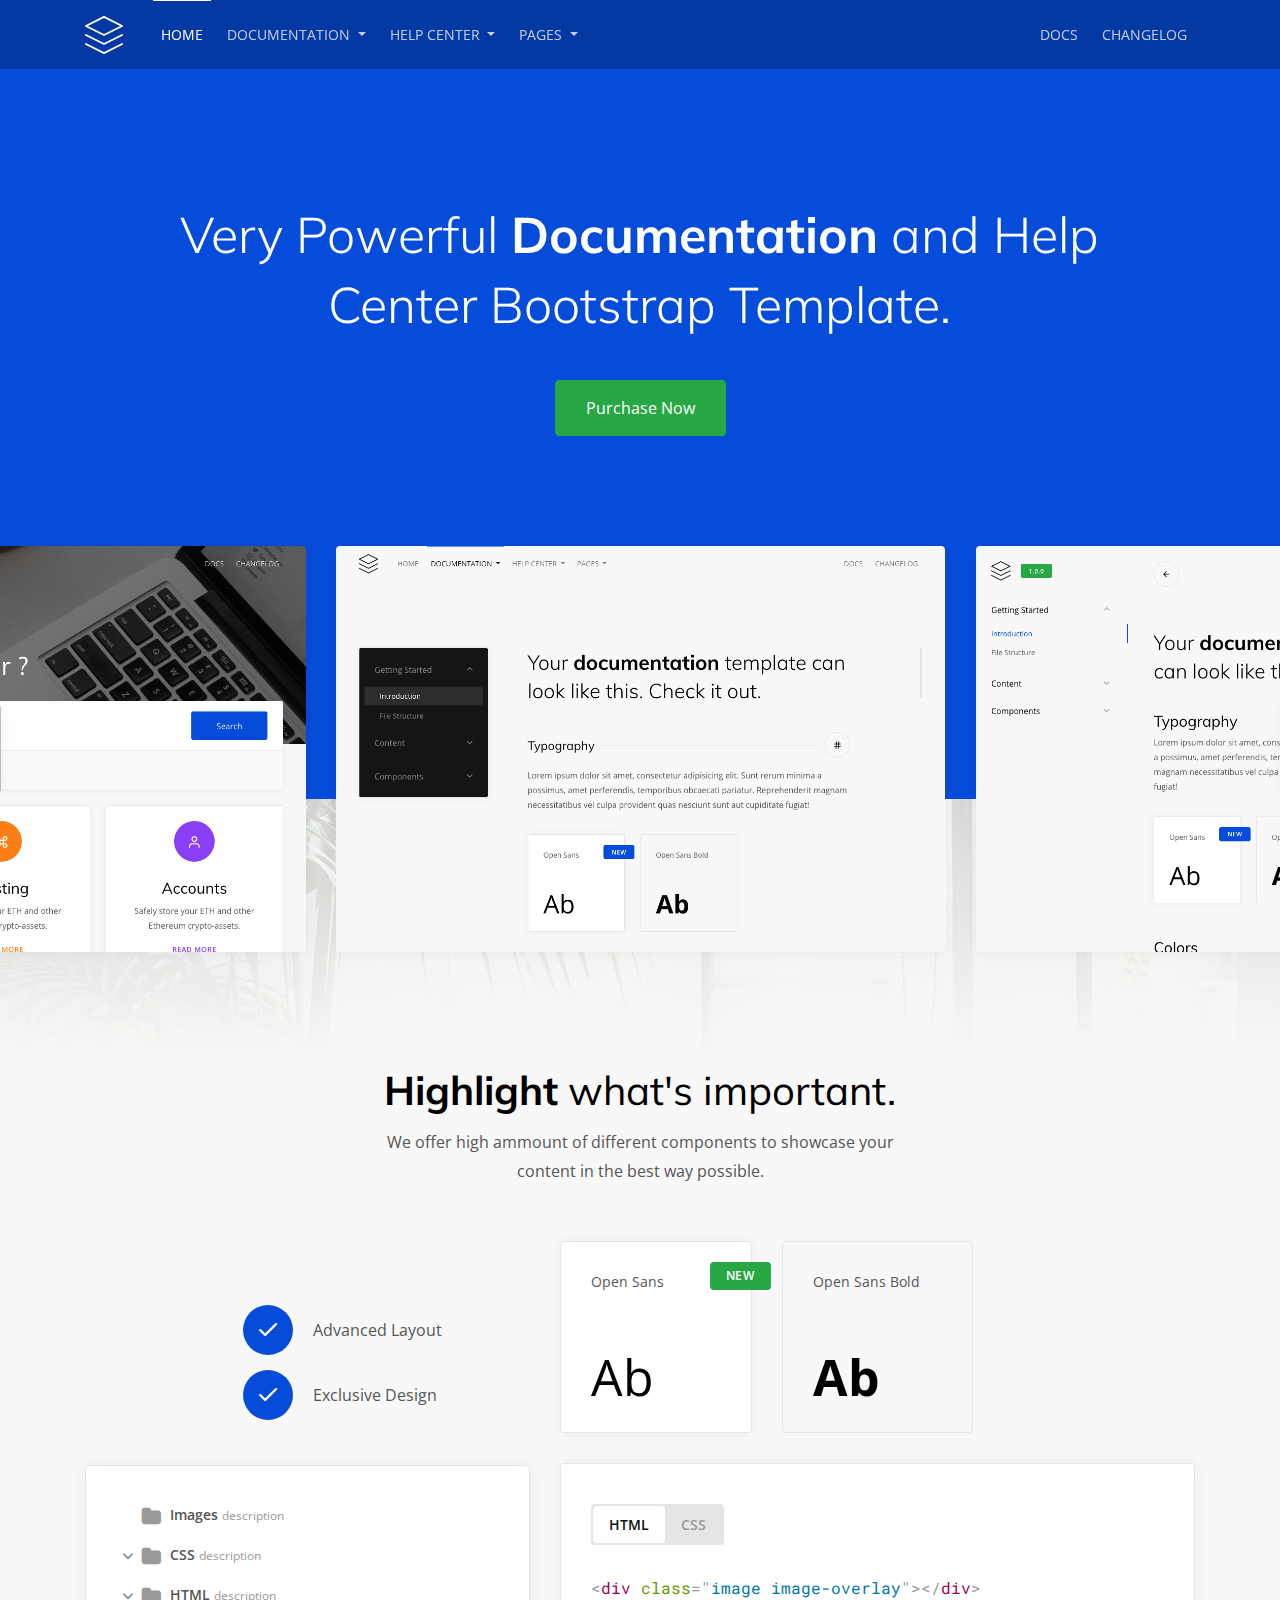
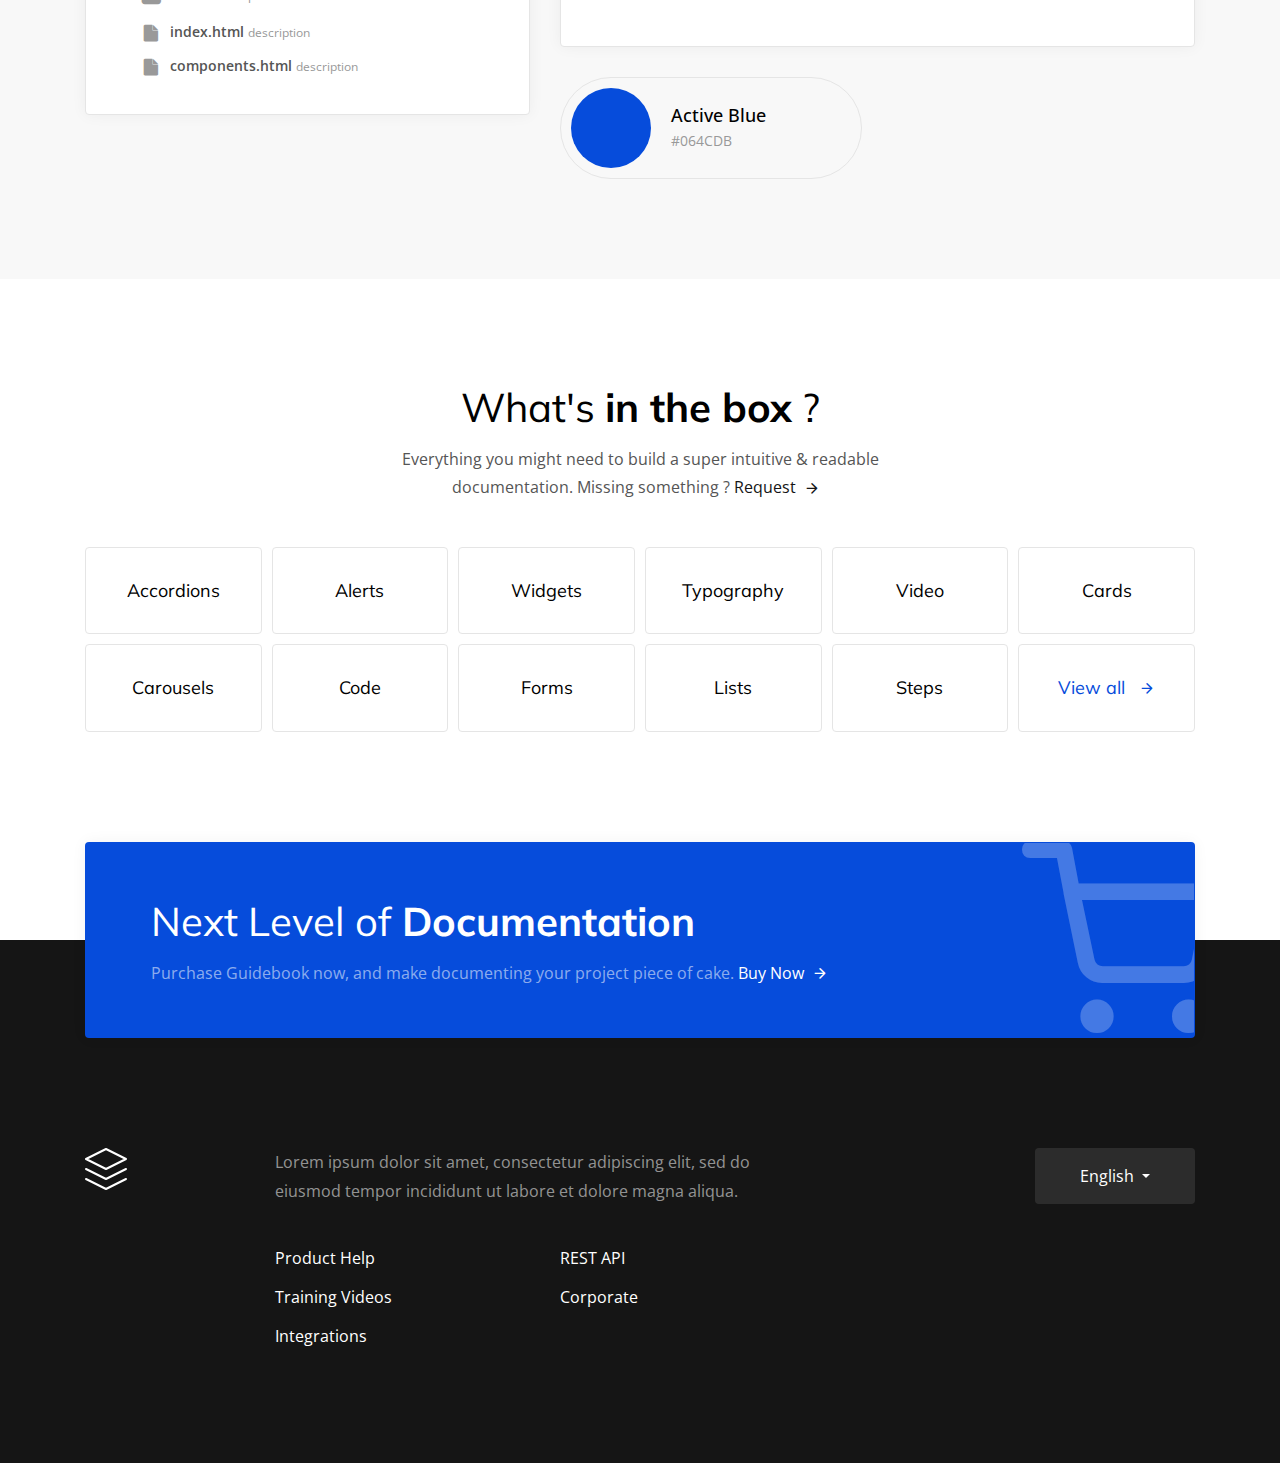
==== index.html @ 53ed900e "guidebook theme" ====
<!doctype html>
<html lang="en">
  <head>
    <meta charset="utf-8">
    <meta name="viewport" content="width=device-width, initial-scale=1, shrink-to-fit=no">
    <link rel="stylesheet" href="assets/css/vendor.css" />
    <link rel="stylesheet" href="assets/css/style.css" />

    <title>Guidebook - Online Documentation Template</title>
  </head>
  <body>


    <!-- header -->
    <header class="header header-sticky header-transparent">
      <div class="container">
        <div class="row">
          <nav class="navbar navbar-expand-lg navbar-dark">
            <a href="" class="navbar-brand"><img src="assets/images/logo-white.svg" alt="Logo"></a>
            <button class="navbar-toggler" type="button" data-toggle="collapse" data-target="#navbarSupportedContent" aria-controls="navbarSupportedContent" aria-expanded="false" aria-label="Toggle navigation">
              <span class="navbar-toggler-icon"></span>
            </button>

            <div class="collapse navbar-collapse" id="navbarSupportedContent">
              <ul class="navbar-nav mr-auto">
                <li class="nav-item">
                  <a class="nav-link active" href="#">Home</span></a>
                </li>
                <li class="nav-item dropdown">
                  <a class="nav-link dropdown-toggle" href="#" id="dropdown-1" role="button" data-toggle="dropdown" aria-haspopup="true" aria-expanded="false">
                    Documentation
                  </a>
                  <div class="dropdown-menu" aria-labelledby="dropdown-1">
                    <a class="dropdown-item" href="html/docs/layout-1.html">Layout 1</a>
                    <a class="dropdown-item" href="html/docs/layout-2.html">Layout 2</a>
                    <a class="dropdown-item" href="html/docs/layout-3.html">Layout 3</a>
                    <a class="dropdown-item" href="html/docs/layout-4.html">Layout 4</a>
                  </div>
                </li>
                <li class="nav-item dropdown">
                  <a class="nav-link dropdown-toggle" href="#" id="dropdown-2" role="button" data-toggle="dropdown" aria-haspopup="true" aria-expanded="false">
                    Help Center
                  </a>
                  <div class="dropdown-menu" aria-labelledby="dropdown-2">
                    <a class="dropdown-item" href="html/help/homepage-1.html">Homepage 1</a>
                    <a class="dropdown-item" href="html/help/homepage-2.html">Homepage 2</a>
                    <a class="dropdown-item" href="html/help/homepage-3.html">Homepage 3</a>
                    <a class="dropdown-item" href="html/help/category.html">Category</a>
                    <a class="dropdown-item" href="html/help/category-inner.html">Category Inner</a>
                    <a class="dropdown-item" href="html/help/article-1.html">Article 1</a>
                    <a class="dropdown-item" href="html/help/article-2.html">Article 2</a>
                    <a class="dropdown-item" href="html/help/tutorial.html">Tutorial</a>
                  </div>
                </li>
                <li class="nav-item dropdown">
                  <a class="nav-link dropdown-toggle" href="#" id="dropdown-3" role="button" data-toggle="dropdown" aria-haspopup="true" aria-expanded="false">
                    Pages
                  </a>
                  <div class="dropdown-menu" aria-labelledby="dropdown-3">
                    <a class="dropdown-item" href="html/pages/contact.html">Contact</a>
                    <a class="dropdown-item" href="html/pages/changelog.html">Changelog</a>
                    <a class="dropdown-item" href="html/pages/faq.html">FAQ</a>
                    <a class="dropdown-item" href="html/pages/pricing.html">Pricing</a>
                    <a class="dropdown-item" href="html/pages/terms.html">Terms</a>
                    <div class="dropdown-divider"></div>
                    <a class="dropdown-item" href="html/pages/404.html">404</a>
                  </div>
                </li>
              </ul>
              <ul class="navbar-nav">
                <li class="nav-item">
                  <a class="nav-link" href="documentation/index.html">Docs</a>
                </li>
                <li class="nav-item">
                  <a class="nav-link" href="documentation/changelog.html">Changelog</a>
                </li>
              </ul>
            </div>
          </nav>
        </div>
      </div>
    </header>
    <!-- / header -->


    <!-- hero -->
    <section class="bg-primary">
      <div class="container">
      	<div class="row justify-content-center">
      	  <div class="col-lg-10 text-white text-center">
      	    <h1 class="font-weight-light">Very Powerful <b>Documentation</b> and Help Center Bootstrap Template.</h1>
      	  </div>
      	</div>
        <div class="row">
          <div class="col text-center">
            <a href="" class="btn btn-green">Purchase Now</a>
          </div>
        </div>
      </div>
    </section>
    <!-- / hero -->



    <section class="half bg-primary">
      <div class="half-bg bg-light pb-10">
        <div class="image image-gradient-vertical" style="background-image:url(../../assets/images/image.jpg)"></div>
      </div>
      <div class="container-full mb-10">
        <div class="row gutter-0 justify-content-center">
          <div class="col-12">
            <div class="owl-carousel owl-carousel-showcase owl-carousel-fluid" data-items="[3,2,1]" data-center="true" data-margin="30" data-nav="true" data-loop="true">
              <div class="card card-showcase lift">
                <a href="html/docs/layout-1.html">
                  <img class="card-img-top" src="assets/images/layout-1.png" alt="Documentation Layout 1">
                </a>
              </div>
              <div class="card card-showcase lift">
                <a href="html/docs/layout-2.html">
                  <img class="card-img-top" src="assets/images/layout-2.png" alt="Documentation Layout 2">
                </a>
              </div>
              <div class="card card-showcase lift">
                <a href="html/pages/changelog.html">
                  <img class="card-img-top" src="assets/images/changelog.png" alt="Changelog">
                </a>
              </div>
              <div class="card card-showcase lift">
                <a href="html/docs/layout-4.html">
                  <img class="card-img-top" src="assets/images/layout-4.png" alt="Documentation Layout 4">
                </a>
              </div>
              <div class="card card-showcase lift">
                <a href="html/help/homepage-1.html">
                  <img class="card-img-top" src="assets/images/helpcenter.png" alt="Helpcenter">
                </a>
              </div>
            </div>
          </div>
        </div>
      </div>
    </section>


    <!-- components -->
    <section class="pt-0">
      <div class="container">
        <div class="row justify-content-center">
          <div class="col-md-6 text-center">
            <h2><b>Highlight</b> what's important.</h2>
            <p>We offer high ammount of different components to showcase your content in the best way possible.</p>
          </div>
        </div>
        <div class="row gutter-3 align-items-center">
          <div class="col-lg-5">
            <div class="row justify-content-center justify-content-lg-end">
              <div class="col-8">
                <ul class="list-group list-group-minimal">
                  <li class="list-group-item d-flex align-items-center">
                    <div>
                      <i class="fs-24 icon-check2 bg-blue text-white icon-boxed mr-2"></i>
                    </div>
                    Advanced Layout
                  </li>
                  <li class="list-group-item d-flex align-items-center">
                    <div>
                      <i class="fs-24 icon-check2 bg-blue text-white icon-boxed mr-2"></i>
                    </div>
                    Exclusive Design
                  </li>
                </ul>
              </div>
            </div>
            <div class="row mt-3 d-none d-lg-block">
              <div class="col">
                <div class="boxed p-3">
                  <ul class="file-tree">
                    <li class="file-tree-folder empty">Images
                      <span>description</span>
                    </li>
                    <li class="file-tree-folder">CSS
                      <span>description</span>
                      <ul>
                        <li>file name <span>description</span></li>
                        <li>file name <span>description</span></li>
                      </ul>
                    </li>
                    <li class="file-tree-folder">HTML
                      <span>description</span>
                      <ul>
                        <li class="file-tree-folder">PAGES
                          <span>description</span>
                          <ul>
                            <li>file name <span>description</span></li>
                            <li>file name <span>description</span></li>
                            <li>file name <span>description</span></li>
                          </ul>
                        </li>
                        <li>file name <span>description</span></li>
                        <li>file name <span>description</span></li>
                      </ul>
                    </li>
                    <li>index.html <span>description</span></li>
                    <li>components.html <span>description</span></li>
                  </ul>
                </div>
              </div>
            </div>
          </div>
          <div class="col-lg-7">
            <div class="row justify-content-center justify-content-lg-start">
              <div class="col-6 col-md-4">
                <div class="type boxed">
                  <div>
                    <span class="badge badge-green">New</span>
                    <h5 class="type-title">Open Sans</h5>
                    <div class="type-example">
                      <span>Ab</span>
                    </div>
                  </div>
                </div>
              </div>
              <div class="col-6 col-md-4">
                <div class="type bordered">
                  <div>
                    <h5 class="type-title">Open Sans Bold</h5>
                    <div class="type-example">
                      <span class="font-weight-bold">Ab</span>
                    </div>
                  </div>
                </div>
              </div>
            </div>
            <div class="row mt-3">
              <div class="col">
                <div class="card">
                  <div class="card-header no-border bg-white pb-0">
                    <ul class="nav nav-pills card-header-pills lavalamp" id="myTab" role="tablist">
                      <li class="nav-item">
                        <a class="nav-link active" id="home-tab" data-toggle="tab" href="#home" role="tab" aria-controls="home" aria-selected="true">HTML</a>
                      </li>
                      <li class="nav-item">
                        <a class="nav-link" id="profile-tab" data-toggle="tab" href="#profile" role="tab" aria-controls="profile" aria-selected="false">CSS</a>
                      </li>
                    </ul>
                  </div>
                  <div class="card-body">
                    <div class="tab-content" id="myTabContent">
                      <div class="tab-pane fade show active" id="home" role="tabpanel" aria-labelledby="home-tab">
                        <pre><code class="language-markup">&lt;div class="image image-overlay">&lt;/div></code></pre>
                      </div>
                      <div class="tab-pane fade" id="profile" role="tabpanel" aria-labelledby="profile-tab">
                        <pre><code class="language-css">body {
  > section,
  > footer {
    position: relative;
    margin: 0 auto;
    padding: 6.25rem 0;
    overflow: hidden;
  }
}</code></pre>
                      </div>
                    </div>
                  </div>
                </div>
              </div>
            </div>
            <div class="row mt-3 justify-content-center justify-content-lg-start">
              <div class="col-md-6">
                <div class="color bordered">
                  <span class="color-example bg-blue"></span>
                  <div class="color-info">
                    <h5 class="color-title">Active Blue</h5>
                    <span>#064CDB</span>
                  </div>
                </div>
              </div>
            </div>
          </div>
        </div>
      </div>
    </section>
    <!-- / components -->



    <!-- categories -->
    <section class="bg-white">
      <div class="container">
        <div class="row justify-content-center">
          <div class="col-md-6 text-center">
            <h2>What's <b>in the box</b> ?</h2>
            <p>Everything you might need to build a super intuitive & readable documentation. Missing something ? <a href="mailto:support@webuildthemes.com" class="action text-dark">Request</a></p>
          </div>
        </div>
        <div class="row gutter-1">
          <div class="col-6 col-md-4 col-lg-2">
            <a href="documentation/components/accordions.html" title="Accordions" class="card bordered highlight">
              <div class="card-body text-center px-0 py-1 py-md-2 py-lg-3">
                <h5 class="fs-18">Accordions</h5>
              </div>
            </a>
          </div>
          <div class="col-6 col-md-4 col-lg-2">
            <a href="documentation/components/alerts.html" title="Alerts" class="card bordered highlight">
              <div class="card-body text-center px-0 py-1 py-md-2 py-lg-3">
                <h5 class="fs-18">Alerts</h5>
              </div>
            </a>
          </div>
          <div class="col-6 col-md-4 col-lg-2">
            <a href="documentation/components/widgets.html" title="Widgets" class="card bordered highlight">
              <div class="card-body text-center px-0 py-1 py-md-2 py-lg-3">
                <h5 class="fs-18">Widgets</h5>
              </div>
            </a>
          </div>
          <div class="col-6 col-md-4 col-lg-2">
            <a href="documentation/content/typography.html" title="Typography" class="card bordered highlight">
              <div class="card-body text-center px-0 py-1 py-md-2 py-lg-3">
                <h5 class="fs-18">Typography</h5>
              </div>
            </a>
          </div>
          <div class="col-6 col-md-4 col-lg-2">
            <a href="documentation/components/video.html" title="Video" class="card bordered highlight">
              <div class="card-body text-center px-0 py-1 py-md-2 py-lg-3">
                <h5 class="fs-18">Video</h5>
              </div>
            </a>
          </div>
          <div class="col-6 col-md-4 col-lg-2">
            <a href="documentation/components/cards.html" title="Cards" class="card bordered highlight">
              <div class="card-body text-center px-0 py-1 py-md-2 py-lg-3">
                <h5 class="fs-18">Cards</h5>
              </div>
            </a>
          </div>
          <div class="col-6 col-md-4 col-lg-2">
            <a href="documentation/components/carousels.html" title="Carousels" class="card bordered highlight">
              <div class="card-body text-center px-0 py-1 py-md-2 py-lg-3">
                <h5 class="fs-18">Carousels</h5>
              </div>
            </a>
          </div>
          <div class="col-6 col-md-4 col-lg-2">
            <a href="documentation/components/code.html" title="Code" class="card bordered highlight">
              <div class="card-body text-center px-0 py-1 py-md-2 py-lg-3">
                <h5 class="fs-18">Code</h5>
              </div>
            </a>
          </div>
          <div class="col-6 col-md-4 col-lg-2">
            <a href="documentation/components/forms.html" title="Forms" class="card bordered highlight">
              <div class="card-body text-center px-0 py-1 py-md-2 py-lg-3">
                <h5 class="fs-18">Forms</h5>
              </div>
            </a>
          </div>
          <div class="col-6 col-md-4 col-lg-2">
            <a href="documentation/components/accordions.html" title="Lists" class="card bordered highlight">
              <div class="card-body text-center px-0 py-1 py-md-2 py-lg-3">
                <h5 class="fs-18">Lists</h5>
              </div>
            </a>
          </div>
          <div class="col-6 col-md-4 col-lg-2">
            <a href="documentation/components/steps.html" title="Steps" class="card bordered highlight">
              <div class="card-body text-center px-0 py-1 py-md-2 py-lg-3">
                <h5 class="fs-18">Steps</h5>
              </div>
            </a>
          </div>
          <div class="col-6 col-md-4 col-lg-2">
            <a href="documentation/index.html" title="View All Components" class="card bordered highlight">
              <div class="card-body text-center py-1 py-md-2 py-lg-3 action">
                <h5 class="fs-18 text-primary">View all</h5>
              </div>
            </a>
          </div>
        </div>
      </div>
    </section>
    <!-- / categories -->



    <!-- cta -->
    <div class="half bg-white">
      <span class="half-bg bg-dark"></span>
      <div class="container">
        <div class="row">
          <div class="col">
            <div class="cta boxed no-border bg-primary p-3 p-md-5">
              <i class="icon-shopping-cart2 icon-background text-white"></i>
              <div class="row">
                <div class="col text-white">
                  <h2>Next Level of <b>Documentation</b></h2>
                  <p class="lead">Purchase Guidebook now, and make documenting your project piece of cake. <a href="" class="action text-white">Buy Now</a></p>
                </div>
              </div>
            </div>
          </div>
        </div>
      </div>
    </div>
    <!-- / cta -->



    <!-- footer -->
    <footer class="bg-dark">
      <div class="container">
        <div class="row gutter-3">
          <div class="col-12 col-md-2">
            <a href=""><img src="assets/images/logo-white.svg" alt="Logo"></a>
          </div>
          <div class="col-12 col-md-6 text-white">
            <p class="mb-4">Lorem ipsum dolor sit amet, consectetur adipiscing elit, sed do eiusmod tempor incididunt ut labore et dolore magna aliqua.</p>
            <div class="row">
              <div class="col">
                <ul class="list-group list-group-minimal">
                  <li class="list-group-item"><a href="" class="link">Product Help</a></li>
                  <li class="list-group-item"><a href="" class="link">Training Videos</a></li>
                  <li class="list-group-item"><a href="" class="link">Integrations</a></li>
                </ul>
              </div>
              <div class="col">
                <ul class="list-group list-group-minimal">
                  <li class="list-group-item"><a href="" class="link">REST API</a></li>
                  <li class="list-group-item"><a href="" class="link">Corporate</a></li>
                </ul>
              </div>
            </div>
          </div>
          <div class="col-12 col-md-4 col-lg-2 ml-auto text-md-right">
            <div class="dropdown">
              <button class="btn btn-inverted btn-block dropdown-toggle" type="button" id="dropdownMenuButton" data-toggle="dropdown" aria-haspopup="true" aria-expanded="false">
                English
              </button>
              <div class="dropdown-menu" aria-labelledby="dropdownMenuButton">
                <a class="dropdown-item" href="#">French</a>
                <a class="dropdown-item" href="#">German</a>
              </div>
            </div>
          </div>
        </div>
      </div>
    </footer>
    <!-- / footer -->

    <script src="assets/js/vendor.min.js"></script>
    <script src="assets/js/app.js"></script>
  </body>
</html>
---- assets/css/vendor.css ----
/**
 * Swiper 4.5.0
 * Most modern mobile touch slider and framework with hardware accelerated transitions
 * http://www.idangero.us/swiper/
 *
 * Copyright 2014-2019 Vladimir Kharlampidi
 *
 * Released under the MIT License
 *
 * Released on: February 22, 2019
 */
.swiper-container {
  margin: 0 auto;
  position: relative;
  overflow: hidden;
  list-style: none;
  padding: 0;
  /* Fix of Webkit flickering */
  z-index: 1;
}
.swiper-container-no-flexbox .swiper-slide {
  float: left;
}
.swiper-container-vertical > .swiper-wrapper {
  -webkit-box-orient: vertical;
  -webkit-box-direction: normal;
  -webkit-flex-direction: column;
  -ms-flex-direction: column;
  flex-direction: column;
}
.swiper-wrapper {
  position: relative;
  width: 100%;
  height: 100%;
  z-index: 1;
  display: -webkit-box;
  display: -webkit-flex;
  display: -ms-flexbox;
  display: flex;
  -webkit-transition-property: -webkit-transform;
  transition-property: -webkit-transform;
  -o-transition-property: transform;
  transition-property: transform;
  transition-property: transform, -webkit-transform;
  -webkit-box-sizing: content-box;
  box-sizing: content-box;
}
.swiper-container-android .swiper-slide,
.swiper-wrapper {
  -webkit-transform: translate3d(0px, 0, 0);
  transform: translate3d(0px, 0, 0);
}
.swiper-container-multirow > .swiper-wrapper {
  -webkit-flex-wrap: wrap;
  -ms-flex-wrap: wrap;
  flex-wrap: wrap;
}
.swiper-container-free-mode > .swiper-wrapper {
  -webkit-transition-timing-function: ease-out;
  -o-transition-timing-function: ease-out;
  transition-timing-function: ease-out;
  margin: 0 auto;
}
.swiper-slide {
  -webkit-flex-shrink: 0;
  -ms-flex-negative: 0;
  flex-shrink: 0;
  width: 100%;
  height: 100%;
  position: relative;
  -webkit-transition-property: -webkit-transform;
  transition-property: -webkit-transform;
  -o-transition-property: transform;
  transition-property: transform;
  transition-property: transform, -webkit-transform;
}
.swiper-slide-invisible-blank {
  visibility: hidden;
}
/* Auto Height */
.swiper-container-autoheight,
.swiper-container-autoheight .swiper-slide {
  height: auto;
}
.swiper-container-autoheight .swiper-wrapper {
  -webkit-box-align: start;
  -webkit-align-items: flex-start;
  -ms-flex-align: start;
  align-items: flex-start;
  -webkit-transition-property: height, -webkit-transform;
  transition-property: height, -webkit-transform;
  -o-transition-property: transform, height;
  transition-property: transform, height;
  transition-property: transform, height, -webkit-transform;
}
/* 3D Effects */
.swiper-container-3d {
  -webkit-perspective: 1200px;
  perspective: 1200px;
}
.swiper-container-3d .swiper-wrapper,
.swiper-container-3d .swiper-slide,
.swiper-container-3d .swiper-slide-shadow-left,
.swiper-container-3d .swiper-slide-shadow-right,
.swiper-container-3d .swiper-slide-shadow-top,
.swiper-container-3d .swiper-slide-shadow-bottom,
.swiper-container-3d .swiper-cube-shadow {
  -webkit-transform-style: preserve-3d;
  transform-style: preserve-3d;
}
.swiper-container-3d .swiper-slide-shadow-left,
.swiper-container-3d .swiper-slide-shadow-right,
.swiper-container-3d .swiper-slide-shadow-top,
.swiper-container-3d .swiper-slide-shadow-bottom {
  position: absolute;
  left: 0;
  top: 0;
  width: 100%;
  height: 100%;
  pointer-events: none;
  z-index: 10;
}
.swiper-container-3d .swiper-slide-shadow-left {
  background-image: -webkit-gradient(linear, right top, left top, from(rgba(0, 0, 0, 0.5)), to(rgba(0, 0, 0, 0)));
  background-image: -webkit-linear-gradient(right, rgba(0, 0, 0, 0.5), rgba(0, 0, 0, 0));
  background-image: -o-linear-gradient(right, rgba(0, 0, 0, 0.5), rgba(0, 0, 0, 0));
  background-image: linear-gradient(to left, rgba(0, 0, 0, 0.5), rgba(0, 0, 0, 0));
}
.swiper-container-3d .swiper-slide-shadow-right {
  background-image: -webkit-gradient(linear, left top, right top, from(rgba(0, 0, 0, 0.5)), to(rgba(0, 0, 0, 0)));
  background-image: -webkit-linear-gradient(left, rgba(0, 0, 0, 0.5), rgba(0, 0, 0, 0));
  background-image: -o-linear-gradient(left, rgba(0, 0, 0, 0.5), rgba(0, 0, 0, 0));
  background-image: linear-gradient(to right, rgba(0, 0, 0, 0.5), rgba(0, 0, 0, 0));
}
.swiper-container-3d .swiper-slide-shadow-top {
  background-image: -webkit-gradient(linear, left bottom, left top, from(rgba(0, 0, 0, 0.5)), to(rgba(0, 0, 0, 0)));
  background-image: -webkit-linear-gradient(bottom, rgba(0, 0, 0, 0.5), rgba(0, 0, 0, 0));
  background-image: -o-linear-gradient(bottom, rgba(0, 0, 0, 0.5), rgba(0, 0, 0, 0));
  background-image: linear-gradient(to top, rgba(0, 0, 0, 0.5), rgba(0, 0, 0, 0));
}
.swiper-container-3d .swiper-slide-shadow-bottom {
  background-image: -webkit-gradient(linear, left top, left bottom, from(rgba(0, 0, 0, 0.5)), to(rgba(0, 0, 0, 0)));
  background-image: -webkit-linear-gradient(top, rgba(0, 0, 0, 0.5), rgba(0, 0, 0, 0));
  background-image: -o-linear-gradient(top, rgba(0, 0, 0, 0.5), rgba(0, 0, 0, 0));
  background-image: linear-gradient(to bottom, rgba(0, 0, 0, 0.5), rgba(0, 0, 0, 0));
}
/* IE10 Windows Phone 8 Fixes */
.swiper-container-wp8-horizontal,
.swiper-container-wp8-horizontal > .swiper-wrapper {
  -ms-touch-action: pan-y;
  touch-action: pan-y;
}
.swiper-container-wp8-vertical,
.swiper-container-wp8-vertical > .swiper-wrapper {
  -ms-touch-action: pan-x;
  touch-action: pan-x;
}
.swiper-button-prev,
.swiper-button-next {
  position: absolute;
  top: 50%;
  width: 27px;
  height: 44px;
  margin-top: -22px;
  z-index: 10;
  cursor: pointer;
  background-size: 27px 44px;
  background-position: center;
  background-repeat: no-repeat;
}
.swiper-button-prev.swiper-button-disabled,
.swiper-button-next.swiper-button-disabled {
  opacity: 0.35;
  cursor: auto;
  pointer-events: none;
}
.swiper-button-prev,
.swiper-container-rtl .swiper-button-next {
  background-image: url("data:image/svg+xml;charset=utf-8,%3Csvg%20xmlns%3D'http%3A%2F%2Fwww.w3.org%2F2000%2Fsvg'%20viewBox%3D'0%200%2027%2044'%3E%3Cpath%20d%3D'M0%2C22L22%2C0l2.1%2C2.1L4.2%2C22l19.9%2C19.9L22%2C44L0%2C22L0%2C22L0%2C22z'%20fill%3D'%23007aff'%2F%3E%3C%2Fsvg%3E");
  left: 10px;
  right: auto;
}
.swiper-button-next,
.swiper-container-rtl .swiper-button-prev {
  background-image: url("data:image/svg+xml;charset=utf-8,%3Csvg%20xmlns%3D'http%3A%2F%2Fwww.w3.org%2F2000%2Fsvg'%20viewBox%3D'0%200%2027%2044'%3E%3Cpath%20d%3D'M27%2C22L27%2C22L5%2C44l-2.1-2.1L22.8%2C22L2.9%2C2.1L5%2C0L27%2C22L27%2C22z'%20fill%3D'%23007aff'%2F%3E%3C%2Fsvg%3E");
  right: 10px;
  left: auto;
}
.swiper-button-prev.swiper-button-white,
.swiper-container-rtl .swiper-button-next.swiper-button-white {
  background-image: url("data:image/svg+xml;charset=utf-8,%3Csvg%20xmlns%3D'http%3A%2F%2Fwww.w3.org%2F2000%2Fsvg'%20viewBox%3D'0%200%2027%2044'%3E%3Cpath%20d%3D'M0%2C22L22%2C0l2.1%2C2.1L4.2%2C22l19.9%2C19.9L22%2C44L0%2C22L0%2C22L0%2C22z'%20fill%3D'%23ffffff'%2F%3E%3C%2Fsvg%3E");
}
.swiper-button-next.swiper-button-white,
.swiper-container-rtl .swiper-button-prev.swiper-button-white {
  background-image: url("data:image/svg+xml;charset=utf-8,%3Csvg%20xmlns%3D'http%3A%2F%2Fwww.w3.org%2F2000%2Fsvg'%20viewBox%3D'0%200%2027%2044'%3E%3Cpath%20d%3D'M27%2C22L27%2C22L5%2C44l-2.1-2.1L22.8%2C22L2.9%2C2.1L5%2C0L27%2C22L27%2C22z'%20fill%3D'%23ffffff'%2F%3E%3C%2Fsvg%3E");
}
.swiper-button-prev.swiper-button-black,
.swiper-container-rtl .swiper-button-next.swiper-button-black {
  background-image: url("data:image/svg+xml;charset=utf-8,%3Csvg%20xmlns%3D'http%3A%2F%2Fwww.w3.org%2F2000%2Fsvg'%20viewBox%3D'0%200%2027%2044'%3E%3Cpath%20d%3D'M0%2C22L22%2C0l2.1%2C2.1L4.2%2C22l19.9%2C19.9L22%2C44L0%2C22L0%2C22L0%2C22z'%20fill%3D'%23000000'%2F%3E%3C%2Fsvg%3E");
}
.swiper-button-next.swiper-button-black,
.swiper-container-rtl .swiper-button-prev.swiper-button-black {
  background-image: url("data:image/svg+xml;charset=utf-8,%3Csvg%20xmlns%3D'http%3A%2F%2Fwww.w3.org%2F2000%2Fsvg'%20viewBox%3D'0%200%2027%2044'%3E%3Cpath%20d%3D'M27%2C22L27%2C22L5%2C44l-2.1-2.1L22.8%2C22L2.9%2C2.1L5%2C0L27%2C22L27%2C22z'%20fill%3D'%23000000'%2F%3E%3C%2Fsvg%3E");
}
.swiper-button-lock {
  display: none;
}
.swiper-pagination {
  position: absolute;
  text-align: center;
  -webkit-transition: 300ms opacity;
  -o-transition: 300ms opacity;
  transition: 300ms opacity;
  -webkit-transform: translate3d(0, 0, 0);
  transform: translate3d(0, 0, 0);
  z-index: 10;
}
.swiper-pagination.swiper-pagination-hidden {
  opacity: 0;
}
/* Common Styles */
.swiper-pagination-fraction,
.swiper-pagination-custom,
.swiper-container-horizontal > .swiper-pagination-bullets {
  bottom: 10px;
  left: 0;
  width: 100%;
}
/* Bullets */
.swiper-pagination-bullets-dynamic {
  overflow: hidden;
  font-size: 0;
}
.swiper-pagination-bullets-dynamic .swiper-pagination-bullet {
  -webkit-transform: scale(0.33);
  -ms-transform: scale(0.33);
  transform: scale(0.33);
  position: relative;
}
.swiper-pagination-bullets-dynamic .swiper-pagination-bullet-active {
  -webkit-transform: scale(1);
  -ms-transform: scale(1);
  transform: scale(1);
}
.swiper-pagination-bullets-dynamic .swiper-pagination-bullet-active-main {
  -webkit-transform: scale(1);
  -ms-transform: scale(1);
  transform: scale(1);
}
.swiper-pagination-bullets-dynamic .swiper-pagination-bullet-active-prev {
  -webkit-transform: scale(0.66);
  -ms-transform: scale(0.66);
  transform: scale(0.66);
}
.swiper-pagination-bullets-dynamic .swiper-pagination-bullet-active-prev-prev {
  -webkit-transform: scale(0.33);
  -ms-transform: scale(0.33);
  transform: scale(0.33);
}
.swiper-pagination-bullets-dynamic .swiper-pagination-bullet-active-next {
  -webkit-transform: scale(0.66);
  -ms-transform: scale(0.66);
  transform: scale(0.66);
}
.swiper-pagination-bullets-dynamic .swiper-pagination-bullet-active-next-next {
  -webkit-transform: scale(0.33);
  -ms-transform: scale(0.33);
  transform: scale(0.33);
}
.swiper-pagination-bullet {
  width: 8px;
  height: 8px;
  display: inline-block;
  border-radius: 100%;
  background: #000;
  opacity: 0.2;
}
button.swiper-pagination-bullet {
  border: none;
  margin: 0;
  padding: 0;
  -webkit-box-shadow: none;
  box-shadow: none;
  -webkit-appearance: none;
  -moz-appearance: none;
  appearance: none;
}
.swiper-pagination-clickable .swiper-pagination-bullet {
  cursor: pointer;
}
.swiper-pagination-bullet-active {
  opacity: 1;
  background: #007aff;
}
.swiper-container-vertical > .swiper-pagination-bullets {
  right: 10px;
  top: 50%;
  -webkit-transform: translate3d(0px, -50%, 0);
  transform: translate3d(0px, -50%, 0);
}
.swiper-container-vertical > .swiper-pagination-bullets .swiper-pagination-bullet {
  margin: 6px 0;
  display: block;
}
.swiper-container-vertical > .swiper-pagination-bullets.swiper-pagination-bullets-dynamic {
  top: 50%;
  -webkit-transform: translateY(-50%);
  -ms-transform: translateY(-50%);
  transform: translateY(-50%);
  width: 8px;
}
.swiper-container-vertical > .swiper-pagination-bullets.swiper-pagination-bullets-dynamic .swiper-pagination-bullet {
  display: inline-block;
  -webkit-transition: 200ms top, 200ms -webkit-transform;
  transition: 200ms top, 200ms -webkit-transform;
  -o-transition: 200ms transform, 200ms top;
  transition: 200ms transform, 200ms top;
  transition: 200ms transform, 200ms top, 200ms -webkit-transform;
}
.swiper-container-horizontal > .swiper-pagination-bullets .swiper-pagination-bullet {
  margin: 0 4px;
}
.swiper-container-horizontal > .swiper-pagination-bullets.swiper-pagination-bullets-dynamic {
  left: 50%;
  -webkit-transform: translateX(-50%);
  -ms-transform: translateX(-50%);
  transform: translateX(-50%);
  white-space: nowrap;
}
.swiper-container-horizontal > .swiper-pagination-bullets.swiper-pagination-bullets-dynamic .swiper-pagination-bullet {
  -webkit-transition: 200ms left, 200ms -webkit-transform;
  transition: 200ms left, 200ms -webkit-transform;
  -o-transition: 200ms transform, 200ms left;
  transition: 200ms transform, 200ms left;
  transition: 200ms transform, 200ms left, 200ms -webkit-transform;
}
.swiper-container-horizontal.swiper-container-rtl > .swiper-pagination-bullets-dynamic .swiper-pagination-bullet {
  -webkit-transition: 200ms right, 200ms -webkit-transform;
  transition: 200ms right, 200ms -webkit-transform;
  -o-transition: 200ms transform, 200ms right;
  transition: 200ms transform, 200ms right;
  transition: 200ms transform, 200ms right, 200ms -webkit-transform;
}
/* Progress */
.swiper-pagination-progressbar {
  background: rgba(0, 0, 0, 0.25);
  position: absolute;
}
.swiper-pagination-progressbar .swiper-pagination-progressbar-fill {
  background: #007aff;
  position: absolute;
  left: 0;
  top: 0;
  width: 100%;
  height: 100%;
  -webkit-transform: scale(0);
  -ms-transform: scale(0);
  transform: scale(0);
  -webkit-transform-origin: left top;
  -ms-transform-origin: left top;
  transform-origin: left top;
}
.swiper-container-rtl .swiper-pagination-progressbar .swiper-pagination-progressbar-fill {
  -webkit-transform-origin: right top;
  -ms-transform-origin: right top;
  transform-origin: right top;
}
.swiper-container-horizontal > .swiper-pagination-progressbar,
.swiper-container-vertical > .swiper-pagination-progressbar.swiper-pagination-progressbar-opposite {
  width: 100%;
  height: 4px;
  left: 0;
  top: 0;
}
.swiper-container-vertical > .swiper-pagination-progressbar,
.swiper-container-horizontal > .swiper-pagination-progressbar.swiper-pagination-progressbar-opposite {
  width: 4px;
  height: 100%;
  left: 0;
  top: 0;
}
.swiper-pagination-white .swiper-pagination-bullet-active {
  background: #ffffff;
}
.swiper-pagination-progressbar.swiper-pagination-white {
  background: rgba(255, 255, 255, 0.25);
}
.swiper-pagination-progressbar.swiper-pagination-white .swiper-pagination-progressbar-fill {
  background: #ffffff;
}
.swiper-pagination-black .swiper-pagination-bullet-active {
  background: #000000;
}
.swiper-pagination-progressbar.swiper-pagination-black {
  background: rgba(0, 0, 0, 0.25);
}
.swiper-pagination-progressbar.swiper-pagination-black .swiper-pagination-progressbar-fill {
  background: #000000;
}
.swiper-pagination-lock {
  display: none;
}
/* Scrollbar */
.swiper-scrollbar {
  border-radius: 10px;
  position: relative;
  -ms-touch-action: none;
  background: rgba(0, 0, 0, 0.1);
}
.swiper-container-horizontal > .swiper-scrollbar {
  position: absolute;
  left: 1%;
  bottom: 3px;
  z-index: 50;
  height: 5px;
  width: 98%;
}
.swiper-container-vertical > .swiper-scrollbar {
  position: absolute;
  right: 3px;
  top: 1%;
  z-index: 50;
  width: 5px;
  height: 98%;
}
.swiper-scrollbar-drag {
  height: 100%;
  width: 100%;
  position: relative;
  background: rgba(0, 0, 0, 0.5);
  border-radius: 10px;
  left: 0;
  top: 0;
}
.swiper-scrollbar-cursor-drag {
  cursor: move;
}
.swiper-scrollbar-lock {
  display: none;
}
.swiper-zoom-container {
  width: 100%;
  height: 100%;
  display: -webkit-box;
  display: -webkit-flex;
  display: -ms-flexbox;
  display: flex;
  -webkit-box-pack: center;
  -webkit-justify-content: center;
  -ms-flex-pack: center;
  justify-content: center;
  -webkit-box-align: center;
  -webkit-align-items: center;
  -ms-flex-align: center;
  align-items: center;
  text-align: center;
}
.swiper-zoom-container > img,
.swiper-zoom-container > svg,
.swiper-zoom-container > canvas {
  max-width: 100%;
  max-height: 100%;
  -o-object-fit: contain;
  object-fit: contain;
}
.swiper-slide-zoomed {
  cursor: move;
}
/* Preloader */
.swiper-lazy-preloader {
  width: 42px;
  height: 42px;
  position: absolute;
  left: 50%;
  top: 50%;
  margin-left: -21px;
  margin-top: -21px;
  z-index: 10;
  -webkit-transform-origin: 50%;
  -ms-transform-origin: 50%;
  transform-origin: 50%;
  -webkit-animation: swiper-preloader-spin 1s steps(12, end) infinite;
  animation: swiper-preloader-spin 1s steps(12, end) infinite;
}
.swiper-lazy-preloader:after {
  display: block;
  content: '';
  width: 100%;
  height: 100%;
  background-image: url("data:image/svg+xml;charset=utf-8,%3Csvg%20viewBox%3D'0%200%20120%20120'%20xmlns%3D'http%3A%2F%2Fwww.w3.org%2F2000%2Fsvg'%20xmlns%3Axlink%3D'http%3A%2F%2Fwww.w3.org%2F1999%2Fxlink'%3E%3Cdefs%3E%3Cline%20id%3D'l'%20x1%3D'60'%20x2%3D'60'%20y1%3D'7'%20y2%3D'27'%20stroke%3D'%236c6c6c'%20stroke-width%3D'11'%20stroke-linecap%3D'round'%2F%3E%3C%2Fdefs%3E%3Cg%3E%3Cuse%20xlink%3Ahref%3D'%23l'%20opacity%3D'.27'%2F%3E%3Cuse%20xlink%3Ahref%3D'%23l'%20opacity%3D'.27'%20transform%3D'rotate(30%2060%2C60)'%2F%3E%3Cuse%20xlink%3Ahref%3D'%23l'%20opacity%3D'.27'%20transform%3D'rotate(60%2060%2C60)'%2F%3E%3Cuse%20xlink%3Ahref%3D'%23l'%20opacity%3D'.27'%20transform%3D'rotate(90%2060%2C60)'%2F%3E%3Cuse%20xlink%3Ahref%3D'%23l'%20opacity%3D'.27'%20transform%3D'rotate(120%2060%2C60)'%2F%3E%3Cuse%20xlink%3Ahref%3D'%23l'%20opacity%3D'.27'%20transform%3D'rotate(150%2060%2C60)'%2F%3E%3Cuse%20xlink%3Ahref%3D'%23l'%20opacity%3D'.37'%20transform%3D'rotate(180%2060%2C60)'%2F%3E%3Cuse%20xlink%3Ahref%3D'%23l'%20opacity%3D'.46'%20transform%3D'rotate(210%2060%2C60)'%2F%3E%3Cuse%20xlink%3Ahref%3D'%23l'%20opacity%3D'.56'%20transform%3D'rotate(240%2060%2C60)'%2F%3E%3Cuse%20xlink%3Ahref%3D'%23l'%20opacity%3D'.66'%20transform%3D'rotate(270%2060%2C60)'%2F%3E%3Cuse%20xlink%3Ahref%3D'%23l'%20opacity%3D'.75'%20transform%3D'rotate(300%2060%2C60)'%2F%3E%3Cuse%20xlink%3Ahref%3D'%23l'%20opacity%3D'.85'%20transform%3D'rotate(330%2060%2C60)'%2F%3E%3C%2Fg%3E%3C%2Fsvg%3E");
  background-position: 50%;
  background-size: 100%;
  background-repeat: no-repeat;
}
.swiper-lazy-preloader-white:after {
  background-image: url("data:image/svg+xml;charset=utf-8,%3Csvg%20viewBox%3D'0%200%20120%20120'%20xmlns%3D'http%3A%2F%2Fwww.w3.org%2F2000%2Fsvg'%20xmlns%3Axlink%3D'http%3A%2F%2Fwww.w3.org%2F1999%2Fxlink'%3E%3Cdefs%3E%3Cline%20id%3D'l'%20x1%3D'60'%20x2%3D'60'%20y1%3D'7'%20y2%3D'27'%20stroke%3D'%23fff'%20stroke-width%3D'11'%20stroke-linecap%3D'round'%2F%3E%3C%2Fdefs%3E%3Cg%3E%3Cuse%20xlink%3Ahref%3D'%23l'%20opacity%3D'.27'%2F%3E%3Cuse%20xlink%3Ahref%3D'%23l'%20opacity%3D'.27'%20transform%3D'rotate(30%2060%2C60)'%2F%3E%3Cuse%20xlink%3Ahref%3D'%23l'%20opacity%3D'.27'%20transform%3D'rotate(60%2060%2C60)'%2F%3E%3Cuse%20xlink%3Ahref%3D'%23l'%20opacity%3D'.27'%20transform%3D'rotate(90%2060%2C60)'%2F%3E%3Cuse%20xlink%3Ahref%3D'%23l'%20opacity%3D'.27'%20transform%3D'rotate(120%2060%2C60)'%2F%3E%3Cuse%20xlink%3Ahref%3D'%23l'%20opacity%3D'.27'%20transform%3D'rotate(150%2060%2C60)'%2F%3E%3Cuse%20xlink%3Ahref%3D'%23l'%20opacity%3D'.37'%20transform%3D'rotate(180%2060%2C60)'%2F%3E%3Cuse%20xlink%3Ahref%3D'%23l'%20opacity%3D'.46'%20transform%3D'rotate(210%2060%2C60)'%2F%3E%3Cuse%20xlink%3Ahref%3D'%23l'%20opacity%3D'.56'%20transform%3D'rotate(240%2060%2C60)'%2F%3E%3Cuse%20xlink%3Ahref%3D'%23l'%20opacity%3D'.66'%20transform%3D'rotate(270%2060%2C60)'%2F%3E%3Cuse%20xlink%3Ahref%3D'%23l'%20opacity%3D'.75'%20transform%3D'rotate(300%2060%2C60)'%2F%3E%3Cuse%20xlink%3Ahref%3D'%23l'%20opacity%3D'.85'%20transform%3D'rotate(330%2060%2C60)'%2F%3E%3C%2Fg%3E%3C%2Fsvg%3E");
}
@-webkit-keyframes swiper-preloader-spin {
  100% {
    -webkit-transform: rotate(360deg);
    transform: rotate(360deg);
  }
}
@keyframes swiper-preloader-spin {
  100% {
    -webkit-transform: rotate(360deg);
    transform: rotate(360deg);
  }
}
/* a11y */
.swiper-container .swiper-notification {
  position: absolute;
  left: 0;
  top: 0;
  pointer-events: none;
  opacity: 0;
  z-index: -1000;
}
.swiper-container-fade.swiper-container-free-mode .swiper-slide {
  -webkit-transition-timing-function: ease-out;
  -o-transition-timing-function: ease-out;
  transition-timing-function: ease-out;
}
.swiper-container-fade .swiper-slide {
  pointer-events: none;
  -webkit-transition-property: opacity;
  -o-transition-property: opacity;
  transition-property: opacity;
}
.swiper-container-fade .swiper-slide .swiper-slide {
  pointer-events: none;
}
.swiper-container-fade .swiper-slide-active,
.swiper-container-fade .swiper-slide-active .swiper-slide-active {
  pointer-events: auto;
}
.swiper-container-cube {
  overflow: visible;
}
.swiper-container-cube .swiper-slide {
  pointer-events: none;
  -webkit-backface-visibility: hidden;
  backface-visibility: hidden;
  z-index: 1;
  visibility: hidden;
  -webkit-transform-origin: 0 0;
  -ms-transform-origin: 0 0;
  transform-origin: 0 0;
  width: 100%;
  height: 100%;
}
.swiper-container-cube .swiper-slide .swiper-slide {
  pointer-events: none;
}
.swiper-container-cube.swiper-container-rtl .swiper-slide {
  -webkit-transform-origin: 100% 0;
  -ms-transform-origin: 100% 0;
  transform-origin: 100% 0;
}
.swiper-container-cube .swiper-slide-active,
.swiper-container-cube .swiper-slide-active .swiper-slide-active {
  pointer-events: auto;
}
.swiper-container-cube .swiper-slide-active,
.swiper-container-cube .swiper-slide-next,
.swiper-container-cube .swiper-slide-prev,
.swiper-container-cube .swiper-slide-next + .swiper-slide {
  pointer-events: auto;
  visibility: visible;
}
.swiper-container-cube .swiper-slide-shadow-top,
.swiper-container-cube .swiper-slide-shadow-bottom,
.swiper-container-cube .swiper-slide-shadow-left,
.swiper-container-cube .swiper-slide-shadow-right {
  z-index: 0;
  -webkit-backface-visibility: hidden;
  backface-visibility: hidden;
}
.swiper-container-cube .swiper-cube-shadow {
  position: absolute;
  left: 0;
  bottom: 0px;
  width: 100%;
  height: 100%;
  background: #000;
  opacity: 0.6;
  -webkit-filter: blur(50px);
  filter: blur(50px);
  z-index: 0;
}
.swiper-container-flip {
  overflow: visible;
}
.swiper-container-flip .swiper-slide {
  pointer-events: none;
  -webkit-backface-visibility: hidden;
  backface-visibility: hidden;
  z-index: 1;
}
.swiper-container-flip .swiper-slide .swiper-slide {
  pointer-events: none;
}
.swiper-container-flip .swiper-slide-active,
.swiper-container-flip .swiper-slide-active .swiper-slide-active {
  pointer-events: auto;
}
.swiper-container-flip .swiper-slide-shadow-top,
.swiper-container-flip .swiper-slide-shadow-bottom,
.swiper-container-flip .swiper-slide-shadow-left,
.swiper-container-flip .swiper-slide-shadow-right {
  z-index: 0;
  -webkit-backface-visibility: hidden;
  backface-visibility: hidden;
}
.swiper-container-coverflow .swiper-wrapper {
  /* Windows 8 IE 10 fix */
  -ms-perspective: 1200px;
}

/**
 * Owl Carousel v2.3.4
 * Copyright 2013-2018 David Deutsch
 * Licensed under: SEE LICENSE IN https://github.com/OwlCarousel2/OwlCarousel2/blob/master/LICENSE
 */
/*
 *  Owl Carousel - Core
 */
.owl-carousel {
  display: none;
  width: 100%;
  -webkit-tap-highlight-color: transparent;
  /* position relative and z-index fix webkit rendering fonts issue */
  position: relative;
  z-index: 1; }
  .owl-carousel .owl-stage {
    position: relative;
    -ms-touch-action: pan-Y;
    touch-action: manipulation;
    -moz-backface-visibility: hidden;
    /* fix firefox animation glitch */ }
  .owl-carousel .owl-stage:after {
    content: ".";
    display: block;
    clear: both;
    visibility: hidden;
    line-height: 0;
    height: 0; }
  .owl-carousel .owl-stage-outer {
    position: relative;
    overflow: hidden;
    /* fix for flashing background */
    -webkit-transform: translate3d(0px, 0px, 0px); }
  .owl-carousel .owl-wrapper,
  .owl-carousel .owl-item {
    -webkit-backface-visibility: hidden;
    -moz-backface-visibility: hidden;
    -ms-backface-visibility: hidden;
    -webkit-transform: translate3d(0, 0, 0);
    -moz-transform: translate3d(0, 0, 0);
    -ms-transform: translate3d(0, 0, 0); }
  .owl-carousel .owl-item {
    position: relative;
    min-height: 1px;
    float: left;
    -webkit-backface-visibility: hidden;
    -webkit-tap-highlight-color: transparent;
    -webkit-touch-callout: none; }
  .owl-carousel .owl-item img {
    display: block;
    width: 100%; }
  .owl-carousel .owl-nav.disabled,
  .owl-carousel .owl-dots.disabled {
    display: none; }
  .owl-carousel .owl-nav .owl-prev,
  .owl-carousel .owl-nav .owl-next,
  .owl-carousel .owl-dot {
    cursor: pointer;
    -webkit-user-select: none;
    -khtml-user-select: none;
    -moz-user-select: none;
    -ms-user-select: none;
    user-select: none; }
  .owl-carousel .owl-nav button.owl-prev,
  .owl-carousel .owl-nav button.owl-next,
  .owl-carousel button.owl-dot {
    background: none;
    color: inherit;
    border: none;
    padding: 0 !important;
    font: inherit; }
  .owl-carousel.owl-loaded {
    display: block; }
  .owl-carousel.owl-loading {
    opacity: 0;
    display: block; }
  .owl-carousel.owl-hidden {
    opacity: 0; }
  .owl-carousel.owl-refresh .owl-item {
    visibility: hidden; }
  .owl-carousel.owl-drag .owl-item {
    -ms-touch-action: pan-y;
        touch-action: pan-y;
    -webkit-user-select: none;
    -moz-user-select: none;
    -ms-user-select: none;
    user-select: none; }
  .owl-carousel.owl-grab {
    cursor: move;
    cursor: grab; }
  .owl-carousel.owl-rtl {
    direction: rtl; }
  .owl-carousel.owl-rtl .owl-item {
    float: right; }

/* No Js */
.no-js .owl-carousel {
  display: block; }

/*
 *  Owl Carousel - Animate Plugin
 */
.owl-carousel .animated {
  animation-duration: 1000ms;
  animation-fill-mode: both; }

.owl-carousel .owl-animated-in {
  z-index: 0; }

.owl-carousel .owl-animated-out {
  z-index: 1; }

.owl-carousel .fadeOut {
  animation-name: fadeOut; }

@keyframes fadeOut {
  0% {
    opacity: 1; }
  100% {
    opacity: 0; } }

/*
 * 	Owl Carousel - Auto Height Plugin
 */
.owl-height {
  transition: height 500ms ease-in-out; }

/*
 * 	Owl Carousel - Lazy Load Plugin
 */
.owl-carousel .owl-item {
  /**
			This is introduced due to a bug in IE11 where lazy loading combined with autoheight plugin causes a wrong
			calculation of the height of the owl-item that breaks page layouts
		 */ }
  .owl-carousel .owl-item .owl-lazy {
    opacity: 0;
    transition: opacity 400ms ease; }
  .owl-carousel .owl-item .owl-lazy[src^=""], .owl-carousel .owl-item .owl-lazy:not([src]) {
    max-height: 0; }
  .owl-carousel .owl-item img.owl-lazy {
    transform-style: preserve-3d; }

/*
 * 	Owl Carousel - Video Plugin
 */
.owl-carousel .owl-video-wrapper {
  position: relative;
  height: 100%;
  background: #000; }

.owl-carousel .owl-video-play-icon {
  position: absolute;
  height: 80px;
  width: 80px;
  left: 50%;
  top: 50%;
  margin-left: -40px;
  margin-top: -40px;
  background: url("owl.video.play.png") no-repeat;
  cursor: pointer;
  z-index: 1;
  -webkit-backface-visibility: hidden;
  transition: transform 100ms ease; }

.owl-carousel .owl-video-play-icon:hover {
  -ms-transform: scale(1.3, 1.3);
      transform: scale(1.3, 1.3); }

.owl-carousel .owl-video-playing .owl-video-tn,
.owl-carousel .owl-video-playing .owl-video-play-icon {
  display: none; }

.owl-carousel .owl-video-tn {
  opacity: 0;
  height: 100%;
  background-position: center center;
  background-repeat: no-repeat;
  background-size: contain;
  transition: opacity 400ms ease; }

.owl-carousel .owl-video-frame {
  position: relative;
  z-index: 1;
  height: 100%;
  width: 100%; }

/* Magnific Popup CSS */
.mfp-bg {
  top: 0;
  left: 0;
  width: 100%;
  height: 100%;
  z-index: 1042;
  overflow: hidden;
  position: fixed;
  background: #0b0b0b;
  opacity: 0.8; }

.mfp-wrap {
  top: 0;
  left: 0;
  width: 100%;
  height: 100%;
  z-index: 1043;
  position: fixed;
  outline: none !important;
  -webkit-backface-visibility: hidden; }

.mfp-container {
  text-align: center;
  position: absolute;
  width: 100%;
  height: 100%;
  left: 0;
  top: 0;
  padding: 0 8px;
  box-sizing: border-box; }

.mfp-container:before {
  content: '';
  display: inline-block;
  height: 100%;
  vertical-align: middle; }

.mfp-align-top .mfp-container:before {
  display: none; }

.mfp-content {
  position: relative;
  display: inline-block;
  vertical-align: middle;
  margin: 0 auto;
  text-align: left;
  z-index: 1045; }

.mfp-inline-holder .mfp-content,
.mfp-ajax-holder .mfp-content {
  width: 100%;
  cursor: auto; }

.mfp-ajax-cur {
  cursor: progress; }

.mfp-zoom-out-cur, .mfp-zoom-out-cur .mfp-image-holder .mfp-close {
  cursor: -moz-zoom-out;
  cursor: -webkit-zoom-out;
  cursor: zoom-out; }

.mfp-zoom {
  cursor: pointer;
  cursor: -webkit-zoom-in;
  cursor: -moz-zoom-in;
  cursor: zoom-in; }

.mfp-auto-cursor .mfp-content {
  cursor: auto; }

.mfp-close,
.mfp-arrow,
.mfp-preloader,
.mfp-counter {
  -webkit-user-select: none;
  -moz-user-select: none;
  user-select: none; }

.mfp-loading.mfp-figure {
  display: none; }

.mfp-hide {
  display: none !important; }

.mfp-preloader {
  color: #CCC;
  position: absolute;
  top: 50%;
  width: auto;
  text-align: center;
  margin-top: -0.8em;
  left: 8px;
  right: 8px;
  z-index: 1044; }
  .mfp-preloader a {
    color: #CCC; }
    .mfp-preloader a:hover {
      color: #FFF; }

.mfp-s-ready .mfp-preloader {
  display: none; }

.mfp-s-error .mfp-content {
  display: none; }

button.mfp-close,
button.mfp-arrow {
  overflow: visible;
  cursor: pointer;
  background: transparent;
  border: 0;
  -webkit-appearance: none;
  display: block;
  outline: none;
  padding: 0;
  z-index: 1046;
  box-shadow: none;
  touch-action: manipulation; }

button::-moz-focus-inner {
  padding: 0;
  border: 0; }

.mfp-close {
  width: 44px;
  height: 44px;
  line-height: 44px;
  position: absolute;
  right: 0;
  top: 0;
  text-decoration: none;
  text-align: center;
  opacity: 0.65;
  padding: 0 0 18px 10px;
  color: #FFF;
  font-style: normal;
  font-size: 28px;
  font-family: Arial, Baskerville, monospace; }
  .mfp-close:hover,
  .mfp-close:focus {
    opacity: 1; }
  .mfp-close:active {
    top: 1px; }

.mfp-close-btn-in .mfp-close {
  color: #333; }

.mfp-image-holder .mfp-close,
.mfp-iframe-holder .mfp-close {
  color: #FFF;
  right: -6px;
  text-align: right;
  padding-right: 6px;
  width: 100%; }

.mfp-counter {
  position: absolute;
  top: 0;
  right: 0;
  color: #CCC;
  font-size: 12px;
  line-height: 18px;
  white-space: nowrap; }

.mfp-arrow {
  position: absolute;
  opacity: 0.65;
  margin: 0;
  top: 50%;
  margin-top: -55px;
  padding: 0;
  width: 90px;
  height: 110px;
  -webkit-tap-highlight-color: transparent; }
  .mfp-arrow:active {
    margin-top: -54px; }
  .mfp-arrow:hover,
  .mfp-arrow:focus {
    opacity: 1; }
  .mfp-arrow:before,
  .mfp-arrow:after {
    content: '';
    display: block;
    width: 0;
    height: 0;
    position: absolute;
    left: 0;
    top: 0;
    margin-top: 35px;
    margin-left: 35px;
    border: medium inset transparent; }
  .mfp-arrow:after {
    border-top-width: 13px;
    border-bottom-width: 13px;
    top: 8px; }
  .mfp-arrow:before {
    border-top-width: 21px;
    border-bottom-width: 21px;
    opacity: 0.7; }

.mfp-arrow-left {
  left: 0; }
  .mfp-arrow-left:after {
    border-right: 17px solid #FFF;
    margin-left: 31px; }
  .mfp-arrow-left:before {
    margin-left: 25px;
    border-right: 27px solid #3F3F3F; }

.mfp-arrow-right {
  right: 0; }
  .mfp-arrow-right:after {
    border-left: 17px solid #FFF;
    margin-left: 39px; }
  .mfp-arrow-right:before {
    border-left: 27px solid #3F3F3F; }

.mfp-iframe-holder {
  padding-top: 40px;
  padding-bottom: 40px; }
  .mfp-iframe-holder .mfp-content {
    line-height: 0;
    width: 100%;
    max-width: 900px; }
  .mfp-iframe-holder .mfp-close {
    top: -40px; }

.mfp-iframe-scaler {
  width: 100%;
  height: 0;
  overflow: hidden;
  padding-top: 56.25%; }
  .mfp-iframe-scaler iframe {
    position: absolute;
    display: block;
    top: 0;
    left: 0;
    width: 100%;
    height: 100%;
    box-shadow: 0 0 8px rgba(0, 0, 0, 0.6);
    background: #000; }

/* Main image in popup */
img.mfp-img {
  width: auto;
  max-width: 100%;
  height: auto;
  display: block;
  line-height: 0;
  box-sizing: border-box;
  padding: 40px 0 40px;
  margin: 0 auto; }

/* The shadow behind the image */
.mfp-figure {
  line-height: 0; }
  .mfp-figure:after {
    content: '';
    position: absolute;
    left: 0;
    top: 40px;
    bottom: 40px;
    display: block;
    right: 0;
    width: auto;
    height: auto;
    z-index: -1;
    box-shadow: 0 0 8px rgba(0, 0, 0, 0.6);
    background: #444; }
  .mfp-figure small {
    color: #BDBDBD;
    display: block;
    font-size: 12px;
    line-height: 14px; }
  .mfp-figure figure {
    margin: 0; }

.mfp-bottom-bar {
  margin-top: -36px;
  position: absolute;
  top: 100%;
  left: 0;
  width: 100%;
  cursor: auto; }

.mfp-title {
  text-align: left;
  line-height: 18px;
  color: #F3F3F3;
  word-wrap: break-word;
  padding-right: 36px; }

.mfp-image-holder .mfp-content {
  max-width: 100%; }

.mfp-gallery .mfp-image-holder .mfp-figure {
  cursor: pointer; }

@media screen and (max-width: 800px) and (orientation: landscape), screen and (max-height: 300px) {
  /**
       * Remove all paddings around the image on small screen
       */
  .mfp-img-mobile .mfp-image-holder {
    padding-left: 0;
    padding-right: 0; }
  .mfp-img-mobile img.mfp-img {
    padding: 0; }
  .mfp-img-mobile .mfp-figure:after {
    top: 0;
    bottom: 0; }
  .mfp-img-mobile .mfp-figure small {
    display: inline;
    margin-left: 5px; }
  .mfp-img-mobile .mfp-bottom-bar {
    background: rgba(0, 0, 0, 0.6);
    bottom: 0;
    margin: 0;
    top: auto;
    padding: 3px 5px;
    position: fixed;
    box-sizing: border-box; }
    .mfp-img-mobile .mfp-bottom-bar:empty {
      padding: 0; }
  .mfp-img-mobile .mfp-counter {
    right: 5px;
    top: 3px; }
  .mfp-img-mobile .mfp-close {
    top: 0;
    right: 0;
    width: 35px;
    height: 35px;
    line-height: 35px;
    background: rgba(0, 0, 0, 0.6);
    position: fixed;
    text-align: center;
    padding: 0; } }

@media all and (max-width: 900px) {
  .mfp-arrow {
    -webkit-transform: scale(0.75);
    transform: scale(0.75); }
  .mfp-arrow-left {
    -webkit-transform-origin: 0;
    transform-origin: 0; }
  .mfp-arrow-right {
    -webkit-transform-origin: 100%;
    transform-origin: 100%; }
  .mfp-container {
    padding-left: 6px;
    padding-right: 6px; } }

/*!
 * Bootstrap-select v1.13.10 (https://developer.snapappointments.com/bootstrap-select)
 *
 * Copyright 2012-2019 SnapAppointments, LLC
 * Licensed under MIT (https://github.com/snapappointments/bootstrap-select/blob/master/LICENSE)
 */

select.bs-select-hidden,
.bootstrap-select > select.bs-select-hidden,
select.selectpicker {
  display: none !important;
}
.bootstrap-select {
  width: 220px \0;
  /*IE9 and below*/
  vertical-align: middle;
}
.bootstrap-select > .dropdown-toggle {
  position: relative;
  width: 100%;
  text-align: right;
  white-space: nowrap;
  display: -webkit-inline-box;
  display: -webkit-inline-flex;
  display: -ms-inline-flexbox;
  display: inline-flex;
  -webkit-box-align: center;
  -webkit-align-items: center;
      -ms-flex-align: center;
          align-items: center;
  -webkit-box-pack: justify;
  -webkit-justify-content: space-between;
      -ms-flex-pack: justify;
          justify-content: space-between;
}
.bootstrap-select > .dropdown-toggle:after {
  margin-top: -1px;
}
.bootstrap-select > .dropdown-toggle.bs-placeholder,
.bootstrap-select > .dropdown-toggle.bs-placeholder:hover,
.bootstrap-select > .dropdown-toggle.bs-placeholder:focus,
.bootstrap-select > .dropdown-toggle.bs-placeholder:active {
  color: #999;
}
.bootstrap-select > .dropdown-toggle.bs-placeholder.btn-primary,
.bootstrap-select > .dropdown-toggle.bs-placeholder.btn-secondary,
.bootstrap-select > .dropdown-toggle.bs-placeholder.btn-success,
.bootstrap-select > .dropdown-toggle.bs-placeholder.btn-danger,
.bootstrap-select > .dropdown-toggle.bs-placeholder.btn-info,
.bootstrap-select > .dropdown-toggle.bs-placeholder.btn-dark,
.bootstrap-select > .dropdown-toggle.bs-placeholder.btn-primary:hover,
.bootstrap-select > .dropdown-toggle.bs-placeholder.btn-secondary:hover,
.bootstrap-select > .dropdown-toggle.bs-placeholder.btn-success:hover,
.bootstrap-select > .dropdown-toggle.bs-placeholder.btn-danger:hover,
.bootstrap-select > .dropdown-toggle.bs-placeholder.btn-info:hover,
.bootstrap-select > .dropdown-toggle.bs-placeholder.btn-dark:hover,
.bootstrap-select > .dropdown-toggle.bs-placeholder.btn-primary:focus,
.bootstrap-select > .dropdown-toggle.bs-placeholder.btn-secondary:focus,
.bootstrap-select > .dropdown-toggle.bs-placeholder.btn-success:focus,
.bootstrap-select > .dropdown-toggle.bs-placeholder.btn-danger:focus,
.bootstrap-select > .dropdown-toggle.bs-placeholder.btn-info:focus,
.bootstrap-select > .dropdown-toggle.bs-placeholder.btn-dark:focus,
.bootstrap-select > .dropdown-toggle.bs-placeholder.btn-primary:active,
.bootstrap-select > .dropdown-toggle.bs-placeholder.btn-secondary:active,
.bootstrap-select > .dropdown-toggle.bs-placeholder.btn-success:active,
.bootstrap-select > .dropdown-toggle.bs-placeholder.btn-danger:active,
.bootstrap-select > .dropdown-toggle.bs-placeholder.btn-info:active,
.bootstrap-select > .dropdown-toggle.bs-placeholder.btn-dark:active {
  color: rgba(255, 255, 255, 0.5);
}
.bootstrap-select > select {
  position: absolute !important;
  bottom: 0;
  left: 50%;
  display: block !important;
  width: 0.5px !important;
  height: 100% !important;
  padding: 0 !important;
  opacity: 0 !important;
  border: none;
  z-index: 0 !important;
}
.bootstrap-select > select.mobile-device {
  top: 0;
  left: 0;
  display: block !important;
  width: 100% !important;
  z-index: 2 !important;
}
.has-error .bootstrap-select .dropdown-toggle,
.error .bootstrap-select .dropdown-toggle,
.bootstrap-select.is-invalid .dropdown-toggle,
.was-validated .bootstrap-select .selectpicker:invalid + .dropdown-toggle {
  border-color: #b94a48;
}
.bootstrap-select.is-valid .dropdown-toggle,
.was-validated .bootstrap-select .selectpicker:valid + .dropdown-toggle {
  border-color: #28a745;
}
.bootstrap-select.fit-width {
  width: auto !important;
}
.bootstrap-select:not([class*="col-"]):not([class*="form-control"]):not(.input-group-btn) {
  width: 220px;
}
.bootstrap-select > select.mobile-device:focus + .dropdown-toggle,
.bootstrap-select .dropdown-toggle:focus {
  outline: thin dotted #333333 !important;
  outline: 5px auto -webkit-focus-ring-color !important;
  outline-offset: -2px;
}
.bootstrap-select.form-control {
  margin-bottom: 0;
  padding: 0;
  border: none;
  height: auto;
}
:not(.input-group) > .bootstrap-select.form-control:not([class*="col-"]) {
  width: 100%;
}
.bootstrap-select.form-control.input-group-btn {
  float: none;
  z-index: auto;
}
.form-inline .bootstrap-select,
.form-inline .bootstrap-select.form-control:not([class*="col-"]) {
  width: auto;
}
.bootstrap-select:not(.input-group-btn),
.bootstrap-select[class*="col-"] {
  float: none;
  display: inline-block;
  margin-left: 0;
}
.bootstrap-select.dropdown-menu-right,
.bootstrap-select[class*="col-"].dropdown-menu-right,
.row .bootstrap-select[class*="col-"].dropdown-menu-right {
  float: right;
}
.form-inline .bootstrap-select,
.form-horizontal .bootstrap-select,
.form-group .bootstrap-select {
  margin-bottom: 0;
}
.form-group-lg .bootstrap-select.form-control,
.form-group-sm .bootstrap-select.form-control {
  padding: 0;
}
.form-group-lg .bootstrap-select.form-control .dropdown-toggle,
.form-group-sm .bootstrap-select.form-control .dropdown-toggle {
  height: 100%;
  font-size: inherit;
  line-height: inherit;
  border-radius: inherit;
}
.bootstrap-select.form-control-sm .dropdown-toggle,
.bootstrap-select.form-control-lg .dropdown-toggle {
  font-size: inherit;
  line-height: inherit;
  border-radius: inherit;
}
.bootstrap-select.form-control-sm .dropdown-toggle {
  padding: 0.25rem 0.5rem;
}
.bootstrap-select.form-control-lg .dropdown-toggle {
  padding: 0.5rem 1rem;
}
.form-inline .bootstrap-select .form-control {
  width: 100%;
}
.bootstrap-select.disabled,
.bootstrap-select > .disabled {
  cursor: not-allowed;
}
.bootstrap-select.disabled:focus,
.bootstrap-select > .disabled:focus {
  outline: none !important;
}
.bootstrap-select.bs-container {
  position: absolute;
  top: 0;
  left: 0;
  height: 0 !important;
  padding: 0 !important;
}
.bootstrap-select.bs-container .dropdown-menu {
  z-index: 1060;
}
.bootstrap-select .dropdown-toggle .filter-option {
  position: static;
  top: 0;
  left: 0;
  float: left;
  height: 100%;
  width: 100%;
  text-align: left;
  overflow: hidden;
  -webkit-box-flex: 0;
  -webkit-flex: 0 1 auto;
      -ms-flex: 0 1 auto;
          flex: 0 1 auto;
}
.bs3.bootstrap-select .dropdown-toggle .filter-option {
  padding-right: inherit;
}
.input-group .bs3-has-addon.bootstrap-select .dropdown-toggle .filter-option {
  position: absolute;
  padding-top: inherit;
  padding-bottom: inherit;
  padding-left: inherit;
  float: none;
}
.input-group .bs3-has-addon.bootstrap-select .dropdown-toggle .filter-option .filter-option-inner {
  padding-right: inherit;
}
.bootstrap-select .dropdown-toggle .filter-option-inner-inner {
  overflow: hidden;
}
.bootstrap-select .dropdown-toggle .filter-expand {
  width: 0 !important;
  float: left;
  opacity: 0 !important;
  overflow: hidden;
}
.bootstrap-select .dropdown-toggle .caret {
  position: absolute;
  top: 50%;
  right: 12px;
  margin-top: -2px;
  vertical-align: middle;
}
.input-group .bootstrap-select.form-control .dropdown-toggle {
  border-radius: inherit;
}
.bootstrap-select[class*="col-"] .dropdown-toggle {
  width: 100%;
}
.bootstrap-select .dropdown-menu {
  min-width: 100%;
  -webkit-box-sizing: border-box;
     -moz-box-sizing: border-box;
          box-sizing: border-box;
}
.bootstrap-select .dropdown-menu > .inner:focus {
  outline: none !important;
}
.bootstrap-select .dropdown-menu.inner {
  position: static;
  float: none;
  border: 0;
  padding: 0;
  margin: 0;
  border-radius: 0;
  -webkit-box-shadow: none;
          box-shadow: none;
}
.bootstrap-select .dropdown-menu li {
  position: relative;
}
.bootstrap-select .dropdown-menu li.active small {
  color: rgba(255, 255, 255, 0.5) !important;
}
.bootstrap-select .dropdown-menu li.disabled a {
  cursor: not-allowed;
}
.bootstrap-select .dropdown-menu li a {
  cursor: pointer;
  -webkit-user-select: none;
     -moz-user-select: none;
      -ms-user-select: none;
          user-select: none;
}
.bootstrap-select .dropdown-menu li a.opt {
  position: relative;
  padding-left: 2.25em;
}
.bootstrap-select .dropdown-menu li a span.check-mark {
  display: none;
}
.bootstrap-select .dropdown-menu li a span.text {
  display: inline-block;
}
.bootstrap-select .dropdown-menu li small {
  padding-left: 0.5em;
}
.bootstrap-select .dropdown-menu .notify {
  position: absolute;
  bottom: 5px;
  width: 96%;
  margin: 0 2%;
  min-height: 26px;
  padding: 3px 5px;
  background: #f5f5f5;
  border: 1px solid #e3e3e3;
  -webkit-box-shadow: inset 0 1px 1px rgba(0, 0, 0, 0.05);
          box-shadow: inset 0 1px 1px rgba(0, 0, 0, 0.05);
  pointer-events: none;
  opacity: 0.9;
  -webkit-box-sizing: border-box;
     -moz-box-sizing: border-box;
          box-sizing: border-box;
}
.bootstrap-select .no-results {
  padding: 3px;
  background: #f5f5f5;
  margin: 0 5px;
  white-space: nowrap;
}
.bootstrap-select.fit-width .dropdown-toggle .filter-option {
  position: static;
  display: inline;
  padding: 0;
}
.bootstrap-select.fit-width .dropdown-toggle .filter-option-inner,
.bootstrap-select.fit-width .dropdown-toggle .filter-option-inner-inner {
  display: inline;
}
.bootstrap-select.fit-width .dropdown-toggle .bs-caret:before {
  content: '\00a0';
}
.bootstrap-select.fit-width .dropdown-toggle .caret {
  position: static;
  top: auto;
  margin-top: -1px;
}
.bootstrap-select.show-tick .dropdown-menu .selected span.check-mark {
  position: absolute;
  display: inline-block;
  right: 15px;
  top: 5px;
}
.bootstrap-select.show-tick .dropdown-menu li a span.text {
  margin-right: 34px;
}
.bootstrap-select .bs-ok-default:after {
  content: '';
  display: block;
  width: 0.5em;
  height: 1em;
  border-style: solid;
  border-width: 0 0.26em 0.26em 0;
  -webkit-transform: rotate(45deg);
      -ms-transform: rotate(45deg);
       -o-transform: rotate(45deg);
          transform: rotate(45deg);
}
.bootstrap-select.show-menu-arrow.open > .dropdown-toggle,
.bootstrap-select.show-menu-arrow.show > .dropdown-toggle {
  z-index: 1061;
}
.bootstrap-select.show-menu-arrow .dropdown-toggle .filter-option:before {
  content: '';
  border-left: 7px solid transparent;
  border-right: 7px solid transparent;
  border-bottom: 7px solid rgba(204, 204, 204, 0.2);
  position: absolute;
  bottom: -4px;
  left: 9px;
  display: none;
}
.bootstrap-select.show-menu-arrow .dropdown-toggle .filter-option:after {
  content: '';
  border-left: 6px solid transparent;
  border-right: 6px solid transparent;
  border-bottom: 6px solid white;
  position: absolute;
  bottom: -4px;
  left: 10px;
  display: none;
}
.bootstrap-select.show-menu-arrow.dropup .dropdown-toggle .filter-option:before {
  bottom: auto;
  top: -4px;
  border-top: 7px solid rgba(204, 204, 204, 0.2);
  border-bottom: 0;
}
.bootstrap-select.show-menu-arrow.dropup .dropdown-toggle .filter-option:after {
  bottom: auto;
  top: -4px;
  border-top: 6px solid white;
  border-bottom: 0;
}
.bootstrap-select.show-menu-arrow.pull-right .dropdown-toggle .filter-option:before {
  right: 12px;
  left: auto;
}
.bootstrap-select.show-menu-arrow.pull-right .dropdown-toggle .filter-option:after {
  right: 13px;
  left: auto;
}
.bootstrap-select.show-menu-arrow.open > .dropdown-toggle .filter-option:before,
.bootstrap-select.show-menu-arrow.show > .dropdown-toggle .filter-option:before,
.bootstrap-select.show-menu-arrow.open > .dropdown-toggle .filter-option:after,
.bootstrap-select.show-menu-arrow.show > .dropdown-toggle .filter-option:after {
  display: block;
}
.bs-searchbox,
.bs-actionsbox,
.bs-donebutton {
  padding: 4px 8px;
}
.bs-actionsbox {
  width: 100%;
  -webkit-box-sizing: border-box;
     -moz-box-sizing: border-box;
          box-sizing: border-box;
}
.bs-actionsbox .btn-group button {
  width: 50%;
}
.bs-donebutton {
  float: left;
  width: 100%;
  -webkit-box-sizing: border-box;
     -moz-box-sizing: border-box;
          box-sizing: border-box;
}
.bs-donebutton .btn-group button {
  width: 100%;
}
.bs-searchbox + .bs-actionsbox {
  padding: 0 8px 4px;
}
.bs-searchbox .form-control {
  margin-bottom: 0;
  width: 100%;
  float: none;
}

/**
 * prism.js default theme for JavaScript, CSS and HTML
 * Based on dabblet (http://dabblet.com)
 * @author Lea Verou
 */

code[class*="language-"],
pre[class*="language-"] {
	color: black;
	background: none;
	text-shadow: 0 1px white;
	font-family: Consolas, Monaco, 'Andale Mono', 'Ubuntu Mono', monospace;
	font-size: 1em;
	text-align: left;
	white-space: pre;
	word-spacing: normal;
	word-break: normal;
	word-wrap: normal;
	line-height: 1.5;

	-moz-tab-size: 4;
	-o-tab-size: 4;
	tab-size: 4;

	-webkit-hyphens: none;
	-moz-hyphens: none;
	-ms-hyphens: none;
	hyphens: none;
}

pre[class*="language-"]::-moz-selection, pre[class*="language-"] ::-moz-selection,
code[class*="language-"]::-moz-selection, code[class*="language-"] ::-moz-selection {
	text-shadow: none;
	background: #b3d4fc;
}

pre[class*="language-"]::selection, pre[class*="language-"] ::selection,
code[class*="language-"]::selection, code[class*="language-"] ::selection {
	text-shadow: none;
	background: #b3d4fc;
}

@media print {
	code[class*="language-"],
	pre[class*="language-"] {
		text-shadow: none;
	}
}

/* Code blocks */
pre[class*="language-"] {
	padding: 1em;
	margin: .5em 0;
	overflow: auto;
}

:not(pre) > code[class*="language-"],
pre[class*="language-"] {
	background: #f5f2f0;
}

/* Inline code */
:not(pre) > code[class*="language-"] {
	padding: .1em;
	border-radius: .3em;
	white-space: normal;
}

.token.comment,
.token.prolog,
.token.doctype,
.token.cdata {
	color: slategray;
}

.token.punctuation {
	color: #999;
}

.namespace {
	opacity: .7;
}

.token.property,
.token.tag,
.token.boolean,
.token.number,
.token.constant,
.token.symbol,
.token.deleted {
	color: #905;
}

.token.selector,
.token.attr-name,
.token.string,
.token.char,
.token.builtin,
.token.inserted {
	color: #690;
}

.token.operator,
.token.entity,
.token.url,
.language-css .token.string,
.style .token.string {
	color: #9a6e3a;
	background: hsla(0, 0%, 100%, .5);
}

.token.atrule,
.token.attr-value,
.token.keyword {
	color: #07a;
}

.token.function,
.token.class-name {
	color: #DD4A68;
}

.token.regex,
.token.important,
.token.variable {
	color: #e90;
}

.token.important,
.token.bold {
	font-weight: bold;
}
.token.italic {
	font-style: italic;
}

.token.entity {
	cursor: help;
}

div.code-toolbar {
	position: relative;
}

div.code-toolbar > .toolbar {
	position: absolute;
	top: .3em;
	right: .2em;
	transition: opacity 0.3s ease-in-out;
	opacity: 0;
}

div.code-toolbar:hover > .toolbar {
	opacity: 1;
}

div.code-toolbar > .toolbar .toolbar-item {
	display: inline-block;
}

div.code-toolbar > .toolbar a {
	cursor: pointer;
}

div.code-toolbar > .toolbar button {
	background: none;
	border: 0;
	color: inherit;
	font: inherit;
	line-height: normal;
	overflow: visible;
	padding: 0;
	-webkit-user-select: none; /* for button */
	-moz-user-select: none;
	-ms-user-select: none;
}

div.code-toolbar > .toolbar a,
div.code-toolbar > .toolbar button,
div.code-toolbar > .toolbar span {
	color: #bbb;
	font-size: .8em;
	padding: 0 .5em;
	background: #f5f2f0;
	background: rgba(224, 224, 224, 0.2);
	box-shadow: 0 2px 0 0 rgba(0,0,0,0.2);
	border-radius: .5em;
}

div.code-toolbar > .toolbar a:hover,
div.code-toolbar > .toolbar a:focus,
div.code-toolbar > .toolbar button:hover,
div.code-toolbar > .toolbar button:focus,
div.code-toolbar > .toolbar span:hover,
div.code-toolbar > .toolbar span:focus {
	color: inherit;
	text-decoration: none;
}

!function(){if("undefined"!=typeof self&&self.Prism&&self.document)if(Prism.plugins.toolbar){var r=window.ClipboardJS||void 0;r||"function"!=typeof require||(r=require("clipboard"));var i=[];if(!r){var o=document.createElement("script"),e=document.querySelector("head");o.onload=function(){if(r=window.ClipboardJS)for(;i.length;)i.pop()()},o.src="https://cdnjs.cloudflare.com/ajax/libs/clipboard.js/2.0.0/clipboard.min.js",e.appendChild(o)}Prism.plugins.toolbar.registerButton("copy-to-clipboard",function(e){var t=document.createElement("a");return t.textContent="Copy",r?o():i.push(o),t;function o(){var o=new r(t,{text:function(){return e.code}});o.on("success",function(){t.textContent="Copied!",n()}),o.on("error",function(){t.textContent="Press Ctrl+C to copy",n()})}function n(){setTimeout(function(){t.textContent="Copy"},5e3)}})}else console.warn("Copy to Clipboard plugin loaded before Toolbar plugin.")}();
.video-js .vjs-big-play-button .vjs-icon-placeholder:before, .vjs-button > .vjs-icon-placeholder:before, .video-js .vjs-modal-dialog, .vjs-modal-dialog .vjs-modal-dialog-content {
  position: absolute;
  top: 0;
  left: 0;
  width: 100%;
  height: 100%; }

.video-js .vjs-big-play-button .vjs-icon-placeholder:before, .vjs-button > .vjs-icon-placeholder:before {
  text-align: center; }

@font-face {
  font-family: VideoJS;
  src: url([data-uri]) format("woff");
  font-weight: normal;
  font-style: normal; }

.vjs-icon-play, .video-js .vjs-big-play-button .vjs-icon-placeholder:before, .video-js .vjs-play-control .vjs-icon-placeholder {
  font-family: VideoJS;
  font-weight: normal;
  font-style: normal; }
  .vjs-icon-play:before, .video-js .vjs-big-play-button .vjs-icon-placeholder:before, .video-js .vjs-play-control .vjs-icon-placeholder:before {
    content: "\f101"; }

.vjs-icon-play-circle {
  font-family: VideoJS;
  font-weight: normal;
  font-style: normal; }
  .vjs-icon-play-circle:before {
    content: "\f102"; }

.vjs-icon-pause, .video-js .vjs-play-control.vjs-playing .vjs-icon-placeholder {
  font-family: VideoJS;
  font-weight: normal;
  font-style: normal; }
  .vjs-icon-pause:before, .video-js .vjs-play-control.vjs-playing .vjs-icon-placeholder:before {
    content: "\f103"; }

.vjs-icon-volume-mute, .video-js .vjs-mute-control.vjs-vol-0 .vjs-icon-placeholder {
  font-family: VideoJS;
  font-weight: normal;
  font-style: normal; }
  .vjs-icon-volume-mute:before, .video-js .vjs-mute-control.vjs-vol-0 .vjs-icon-placeholder:before {
    content: "\f104"; }

.vjs-icon-volume-low, .video-js .vjs-mute-control.vjs-vol-1 .vjs-icon-placeholder {
  font-family: VideoJS;
  font-weight: normal;
  font-style: normal; }
  .vjs-icon-volume-low:before, .video-js .vjs-mute-control.vjs-vol-1 .vjs-icon-placeholder:before {
    content: "\f105"; }

.vjs-icon-volume-mid, .video-js .vjs-mute-control.vjs-vol-2 .vjs-icon-placeholder {
  font-family: VideoJS;
  font-weight: normal;
  font-style: normal; }
  .vjs-icon-volume-mid:before, .video-js .vjs-mute-control.vjs-vol-2 .vjs-icon-placeholder:before {
    content: "\f106"; }

.vjs-icon-volume-high, .video-js .vjs-mute-control .vjs-icon-placeholder {
  font-family: VideoJS;
  font-weight: normal;
  font-style: normal; }
  .vjs-icon-volume-high:before, .video-js .vjs-mute-control .vjs-icon-placeholder:before {
    content: "\f107"; }

.vjs-icon-fullscreen-enter, .video-js .vjs-fullscreen-control .vjs-icon-placeholder {
  font-family: VideoJS;
  font-weight: normal;
  font-style: normal; }
  .vjs-icon-fullscreen-enter:before, .video-js .vjs-fullscreen-control .vjs-icon-placeholder:before {
    content: "\f108"; }

.vjs-icon-fullscreen-exit, .video-js.vjs-fullscreen .vjs-fullscreen-control .vjs-icon-placeholder {
  font-family: VideoJS;
  font-weight: normal;
  font-style: normal; }
  .vjs-icon-fullscreen-exit:before, .video-js.vjs-fullscreen .vjs-fullscreen-control .vjs-icon-placeholder:before {
    content: "\f109"; }

.vjs-icon-square {
  font-family: VideoJS;
  font-weight: normal;
  font-style: normal; }
  .vjs-icon-square:before {
    content: "\f10a"; }

.vjs-icon-spinner {
  font-family: VideoJS;
  font-weight: normal;
  font-style: normal; }
  .vjs-icon-spinner:before {
    content: "\f10b"; }

.vjs-icon-subtitles, .video-js .vjs-subtitles-button .vjs-icon-placeholder, .video-js .vjs-subs-caps-button .vjs-icon-placeholder,
.video-js.video-js:lang(en-GB) .vjs-subs-caps-button .vjs-icon-placeholder,
.video-js.video-js:lang(en-IE) .vjs-subs-caps-button .vjs-icon-placeholder,
.video-js.video-js:lang(en-AU) .vjs-subs-caps-button .vjs-icon-placeholder,
.video-js.video-js:lang(en-NZ) .vjs-subs-caps-button .vjs-icon-placeholder {
  font-family: VideoJS;
  font-weight: normal;
  font-style: normal; }
  .vjs-icon-subtitles:before, .video-js .vjs-subtitles-button .vjs-icon-placeholder:before, .video-js .vjs-subs-caps-button .vjs-icon-placeholder:before,
  .video-js.video-js:lang(en-GB) .vjs-subs-caps-button .vjs-icon-placeholder:before,
  .video-js.video-js:lang(en-IE) .vjs-subs-caps-button .vjs-icon-placeholder:before,
  .video-js.video-js:lang(en-AU) .vjs-subs-caps-button .vjs-icon-placeholder:before,
  .video-js.video-js:lang(en-NZ) .vjs-subs-caps-button .vjs-icon-placeholder:before {
    content: "\f10c"; }

.vjs-icon-captions, .video-js .vjs-captions-button .vjs-icon-placeholder, .video-js:lang(en) .vjs-subs-caps-button .vjs-icon-placeholder,
.video-js:lang(fr-CA) .vjs-subs-caps-button .vjs-icon-placeholder {
  font-family: VideoJS;
  font-weight: normal;
  font-style: normal; }
  .vjs-icon-captions:before, .video-js .vjs-captions-button .vjs-icon-placeholder:before, .video-js:lang(en) .vjs-subs-caps-button .vjs-icon-placeholder:before,
  .video-js:lang(fr-CA) .vjs-subs-caps-button .vjs-icon-placeholder:before {
    content: "\f10d"; }

.vjs-icon-chapters, .video-js .vjs-chapters-button .vjs-icon-placeholder {
  font-family: VideoJS;
  font-weight: normal;
  font-style: normal; }
  .vjs-icon-chapters:before, .video-js .vjs-chapters-button .vjs-icon-placeholder:before {
    content: "\f10e"; }

.vjs-icon-share {
  font-family: VideoJS;
  font-weight: normal;
  font-style: normal; }
  .vjs-icon-share:before {
    content: "\f10f"; }

.vjs-icon-cog {
  font-family: VideoJS;
  font-weight: normal;
  font-style: normal; }
  .vjs-icon-cog:before {
    content: "\f110"; }

.vjs-icon-circle, .video-js .vjs-play-progress, .video-js .vjs-volume-level, .vjs-seek-to-live-control .vjs-icon-placeholder {
  font-family: VideoJS;
  font-weight: normal;
  font-style: normal; }
  .vjs-icon-circle:before, .video-js .vjs-play-progress:before, .video-js .vjs-volume-level:before, .vjs-seek-to-live-control .vjs-icon-placeholder:before {
    content: "\f111"; }

.vjs-icon-circle-outline {
  font-family: VideoJS;
  font-weight: normal;
  font-style: normal; }
  .vjs-icon-circle-outline:before {
    content: "\f112"; }

.vjs-icon-circle-inner-circle {
  font-family: VideoJS;
  font-weight: normal;
  font-style: normal; }
  .vjs-icon-circle-inner-circle:before {
    content: "\f113"; }

.vjs-icon-hd {
  font-family: VideoJS;
  font-weight: normal;
  font-style: normal; }
  .vjs-icon-hd:before {
    content: "\f114"; }

.vjs-icon-cancel, .video-js .vjs-control.vjs-close-button .vjs-icon-placeholder {
  font-family: VideoJS;
  font-weight: normal;
  font-style: normal; }
  .vjs-icon-cancel:before, .video-js .vjs-control.vjs-close-button .vjs-icon-placeholder:before {
    content: "\f115"; }

.vjs-icon-replay, .video-js .vjs-play-control.vjs-ended .vjs-icon-placeholder {
  font-family: VideoJS;
  font-weight: normal;
  font-style: normal; }
  .vjs-icon-replay:before, .video-js .vjs-play-control.vjs-ended .vjs-icon-placeholder:before {
    content: "\f116"; }

.vjs-icon-facebook {
  font-family: VideoJS;
  font-weight: normal;
  font-style: normal; }
  .vjs-icon-facebook:before {
    content: "\f117"; }

.vjs-icon-gplus {
  font-family: VideoJS;
  font-weight: normal;
  font-style: normal; }
  .vjs-icon-gplus:before {
    content: "\f118"; }

.vjs-icon-linkedin {
  font-family: VideoJS;
  font-weight: normal;
  font-style: normal; }
  .vjs-icon-linkedin:before {
    content: "\f119"; }

.vjs-icon-twitter {
  font-family: VideoJS;
  font-weight: normal;
  font-style: normal; }
  .vjs-icon-twitter:before {
    content: "\f11a"; }

.vjs-icon-tumblr {
  font-family: VideoJS;
  font-weight: normal;
  font-style: normal; }
  .vjs-icon-tumblr:before {
    content: "\f11b"; }

.vjs-icon-pinterest {
  font-family: VideoJS;
  font-weight: normal;
  font-style: normal; }
  .vjs-icon-pinterest:before {
    content: "\f11c"; }

.vjs-icon-audio-description, .video-js .vjs-descriptions-button .vjs-icon-placeholder {
  font-family: VideoJS;
  font-weight: normal;
  font-style: normal; }
  .vjs-icon-audio-description:before, .video-js .vjs-descriptions-button .vjs-icon-placeholder:before {
    content: "\f11d"; }

.vjs-icon-audio, .video-js .vjs-audio-button .vjs-icon-placeholder {
  font-family: VideoJS;
  font-weight: normal;
  font-style: normal; }
  .vjs-icon-audio:before, .video-js .vjs-audio-button .vjs-icon-placeholder:before {
    content: "\f11e"; }

.vjs-icon-next-item {
  font-family: VideoJS;
  font-weight: normal;
  font-style: normal; }
  .vjs-icon-next-item:before {
    content: "\f11f"; }

.vjs-icon-previous-item {
  font-family: VideoJS;
  font-weight: normal;
  font-style: normal; }
  .vjs-icon-previous-item:before {
    content: "\f120"; }

.video-js {
  display: block;
  vertical-align: top;
  box-sizing: border-box;
  color: #fff;
  background-color: #000;
  position: relative;
  padding: 0;
  font-size: 10px;
  line-height: 1;
  font-weight: normal;
  font-style: normal;
  font-family: Arial, Helvetica, sans-serif;
  word-break: initial; }
  .video-js:-moz-full-screen {
    position: absolute; }
  .video-js:-webkit-full-screen {
    width: 100% !important;
    height: 100% !important; }

.video-js[tabindex="-1"] {
  outline: none; }

.video-js *,
.video-js *:before,
.video-js *:after {
  box-sizing: inherit; }

.video-js ul {
  font-family: inherit;
  font-size: inherit;
  line-height: inherit;
  list-style-position: outside;
  margin-left: 0;
  margin-right: 0;
  margin-top: 0;
  margin-bottom: 0; }

.video-js.vjs-fluid,
.video-js.vjs-16-9,
.video-js.vjs-4-3 {
  width: 100%;
  max-width: 100%;
  height: 0; }

.video-js.vjs-16-9 {
  padding-top: 56.25%; }

.video-js.vjs-4-3 {
  padding-top: 75%; }

.video-js.vjs-fill {
  width: 100%;
  height: 100%; }

.video-js .vjs-tech {
  position: absolute;
  top: 0;
  left: 0;
  width: 100%;
  height: 100%; }

body.vjs-full-window {
  padding: 0;
  margin: 0;
  height: 100%; }

.vjs-full-window .video-js.vjs-fullscreen {
  position: fixed;
  overflow: hidden;
  z-index: 1000;
  left: 0;
  top: 0;
  bottom: 0;
  right: 0; }

.video-js.vjs-fullscreen {
  width: 100% !important;
  height: 100% !important;
  padding-top: 0 !important; }

.video-js.vjs-fullscreen.vjs-user-inactive {
  cursor: none; }

.vjs-hidden {
  display: none !important; }

.vjs-disabled {
  opacity: 0.5;
  cursor: default; }

.video-js .vjs-offscreen {
  height: 1px;
  left: -9999px;
  position: absolute;
  top: 0;
  width: 1px; }

.vjs-lock-showing {
  display: block !important;
  opacity: 1;
  visibility: visible; }

.vjs-no-js {
  padding: 20px;
  color: #fff;
  background-color: #000;
  font-size: 18px;
  font-family: Arial, Helvetica, sans-serif;
  text-align: center;
  width: 300px;
  height: 150px;
  margin: 0px auto; }

.vjs-no-js a,
.vjs-no-js a:visited {
  color: #66A8CC; }

.video-js .vjs-big-play-button {
  font-size: 3em;
  line-height: 1.5em;
  height: 1.63332em;
  width: 3em;
  display: block;
  position: absolute;
  top: 10px;
  left: 10px;
  padding: 0;
  cursor: pointer;
  opacity: 1;
  border: 0.06666em solid #fff;
  background-color: #2B333F;
  background-color: rgba(43, 51, 63, 0.7);
  border-radius: 0.3em;
  transition: all 0.4s; }

.vjs-big-play-centered .vjs-big-play-button {
  top: 50%;
  left: 50%;
  margin-top: -0.81666em;
  margin-left: -1.5em; }

.video-js:hover .vjs-big-play-button,
.video-js .vjs-big-play-button:focus {
  border-color: #fff;
  background-color: #73859f;
  background-color: rgba(115, 133, 159, 0.5);
  transition: all 0s; }

.vjs-controls-disabled .vjs-big-play-button,
.vjs-has-started .vjs-big-play-button,
.vjs-using-native-controls .vjs-big-play-button,
.vjs-error .vjs-big-play-button {
  display: none; }

.vjs-has-started.vjs-paused.vjs-show-big-play-button-on-pause .vjs-big-play-button {
  display: block; }

.video-js button {
  background: none;
  border: none;
  color: inherit;
  display: inline-block;
  font-size: inherit;
  line-height: inherit;
  text-transform: none;
  text-decoration: none;
  transition: none;
  -webkit-appearance: none;
  -moz-appearance: none;
  appearance: none; }

.vjs-control .vjs-button {
  width: 100%;
  height: 100%; }

.video-js .vjs-control.vjs-close-button {
  cursor: pointer;
  height: 3em;
  position: absolute;
  right: 0;
  top: 0.5em;
  z-index: 2; }

.video-js .vjs-modal-dialog {
  background: rgba(0, 0, 0, 0.8);
  background: linear-gradient(180deg, rgba(0, 0, 0, 0.8), rgba(255, 255, 255, 0));
  overflow: auto; }

.video-js .vjs-modal-dialog > * {
  box-sizing: border-box; }

.vjs-modal-dialog .vjs-modal-dialog-content {
  font-size: 1.2em;
  line-height: 1.5;
  padding: 20px 24px;
  z-index: 1; }

.vjs-menu-button {
  cursor: pointer; }

.vjs-menu-button.vjs-disabled {
  cursor: default; }

.vjs-workinghover .vjs-menu-button.vjs-disabled:hover .vjs-menu {
  display: none; }

.vjs-menu .vjs-menu-content {
  display: block;
  padding: 0;
  margin: 0;
  font-family: Arial, Helvetica, sans-serif;
  overflow: auto; }

.vjs-menu .vjs-menu-content > * {
  box-sizing: border-box; }

.vjs-scrubbing .vjs-control.vjs-menu-button:hover .vjs-menu {
  display: none; }

.vjs-menu li {
  list-style: none;
  margin: 0;
  padding: 0.2em 0;
  line-height: 1.4em;
  font-size: 1.2em;
  text-align: center;
  text-transform: lowercase; }

.vjs-menu li.vjs-menu-item:focus,
.vjs-menu li.vjs-menu-item:hover,
.js-focus-visible .vjs-menu li.vjs-menu-item:hover {
  background-color: #73859f;
  background-color: rgba(115, 133, 159, 0.5); }

.vjs-menu li.vjs-selected,
.vjs-menu li.vjs-selected:focus,
.vjs-menu li.vjs-selected:hover,
.js-focus-visible .vjs-menu li.vjs-selected:hover {
  background-color: #fff;
  color: #2B333F; }

.vjs-menu li.vjs-menu-title {
  text-align: center;
  text-transform: uppercase;
  font-size: 1em;
  line-height: 2em;
  padding: 0;
  margin: 0 0 0.3em 0;
  font-weight: bold;
  cursor: default; }

.vjs-menu-button-popup .vjs-menu {
  display: none;
  position: absolute;
  bottom: 0;
  width: 10em;
  left: -3em;
  height: 0em;
  margin-bottom: 1.5em;
  border-top-color: rgba(43, 51, 63, 0.7); }

.vjs-menu-button-popup .vjs-menu .vjs-menu-content {
  background-color: #2B333F;
  background-color: rgba(43, 51, 63, 0.7);
  position: absolute;
  width: 100%;
  bottom: 1.5em;
  max-height: 15em; }

.vjs-layout-tiny .vjs-menu-button-popup .vjs-menu .vjs-menu-content,
.vjs-layout-x-small .vjs-menu-button-popup .vjs-menu .vjs-menu-content {
  max-height: 5em; }

.vjs-layout-small .vjs-menu-button-popup .vjs-menu .vjs-menu-content {
  max-height: 10em; }

.vjs-layout-medium .vjs-menu-button-popup .vjs-menu .vjs-menu-content {
  max-height: 14em; }

.vjs-layout-large .vjs-menu-button-popup .vjs-menu .vjs-menu-content,
.vjs-layout-x-large .vjs-menu-button-popup .vjs-menu .vjs-menu-content,
.vjs-layout-huge .vjs-menu-button-popup .vjs-menu .vjs-menu-content {
  max-height: 25em; }

.vjs-workinghover .vjs-menu-button-popup:hover .vjs-menu,
.vjs-menu-button-popup .vjs-menu.vjs-lock-showing {
  display: block; }

.video-js .vjs-menu-button-inline {
  transition: all 0.4s;
  overflow: hidden; }

.video-js .vjs-menu-button-inline:before {
  width: 2.222222222em; }

.video-js .vjs-menu-button-inline:hover,
.video-js .vjs-menu-button-inline:focus,
.video-js .vjs-menu-button-inline.vjs-slider-active,
.video-js.vjs-no-flex .vjs-menu-button-inline {
  width: 12em; }

.vjs-menu-button-inline .vjs-menu {
  opacity: 0;
  height: 100%;
  width: auto;
  position: absolute;
  left: 4em;
  top: 0;
  padding: 0;
  margin: 0;
  transition: all 0.4s; }

.vjs-menu-button-inline:hover .vjs-menu,
.vjs-menu-button-inline:focus .vjs-menu,
.vjs-menu-button-inline.vjs-slider-active .vjs-menu {
  display: block;
  opacity: 1; }

.vjs-no-flex .vjs-menu-button-inline .vjs-menu {
  display: block;
  opacity: 1;
  position: relative;
  width: auto; }

.vjs-no-flex .vjs-menu-button-inline:hover .vjs-menu,
.vjs-no-flex .vjs-menu-button-inline:focus .vjs-menu,
.vjs-no-flex .vjs-menu-button-inline.vjs-slider-active .vjs-menu {
  width: auto; }

.vjs-menu-button-inline .vjs-menu-content {
  width: auto;
  height: 100%;
  margin: 0;
  overflow: hidden; }

.video-js .vjs-control-bar {
  display: none;
  width: 100%;
  position: absolute;
  bottom: 0;
  left: 0;
  right: 0;
  height: 3.0em;
  background-color: #2B333F;
  background-color: rgba(43, 51, 63, 0.7); }

.vjs-has-started .vjs-control-bar {
  display: flex;
  visibility: visible;
  opacity: 1;
  transition: visibility 0.1s, opacity 0.1s; }

.vjs-has-started.vjs-user-inactive.vjs-playing .vjs-control-bar {
  visibility: visible;
  opacity: 0;
  transition: visibility 1s, opacity 1s; }

.vjs-controls-disabled .vjs-control-bar,
.vjs-using-native-controls .vjs-control-bar,
.vjs-error .vjs-control-bar {
  display: none !important; }

.vjs-audio.vjs-has-started.vjs-user-inactive.vjs-playing .vjs-control-bar {
  opacity: 1;
  visibility: visible; }

.vjs-has-started.vjs-no-flex .vjs-control-bar {
  display: table; }

.video-js .vjs-control {
  position: relative;
  text-align: center;
  margin: 0;
  padding: 0;
  height: 100%;
  width: 4em;
  flex: none; }

.vjs-button > .vjs-icon-placeholder:before {
  font-size: 1.8em;
  line-height: 1.67; }

.video-js .vjs-control:focus:before,
.video-js .vjs-control:hover:before,
.video-js .vjs-control:focus {
  text-shadow: 0em 0em 1em white; }

.video-js .vjs-control-text {
  border: 0;
  clip: rect(0 0 0 0);
  height: 1px;
  overflow: hidden;
  padding: 0;
  position: absolute;
  width: 1px; }

.vjs-no-flex .vjs-control {
  display: table-cell;
  vertical-align: middle; }

.video-js .vjs-custom-control-spacer {
  display: none; }

.video-js .vjs-progress-control {
  cursor: pointer;
  flex: auto;
  display: flex;
  align-items: center;
  min-width: 4em;
  touch-action: none; }

.video-js .vjs-progress-control.disabled {
  cursor: default; }

.vjs-live .vjs-progress-control {
  display: none; }

.vjs-liveui .vjs-progress-control {
  display: flex;
  align-items: center; }

.vjs-no-flex .vjs-progress-control {
  width: auto; }

.video-js .vjs-progress-holder {
  flex: auto;
  transition: all 0.2s;
  height: 0.3em; }

.video-js .vjs-progress-control .vjs-progress-holder {
  margin: 0 10px; }

.video-js .vjs-progress-control:hover .vjs-progress-holder {
  font-size: 1.666666666666666666em; }

.video-js .vjs-progress-control:hover .vjs-progress-holder.disabled {
  font-size: 1em; }

.video-js .vjs-progress-holder .vjs-play-progress,
.video-js .vjs-progress-holder .vjs-load-progress,
.video-js .vjs-progress-holder .vjs-load-progress div {
  position: absolute;
  display: block;
  height: 100%;
  margin: 0;
  padding: 0;
  width: 0; }

.video-js .vjs-play-progress {
  background-color: #fff; }
  .video-js .vjs-play-progress:before {
    font-size: 0.9em;
    position: absolute;
    right: -0.5em;
    top: -0.333333333333333em;
    z-index: 1; }

.video-js .vjs-load-progress {
  background: rgba(115, 133, 159, 0.5); }

.video-js .vjs-load-progress div {
  background: rgba(115, 133, 159, 0.75); }

.video-js .vjs-time-tooltip {
  background-color: #fff;
  background-color: rgba(255, 255, 255, 0.8);
  border-radius: 0.3em;
  color: #000;
  float: right;
  font-family: Arial, Helvetica, sans-serif;
  font-size: 1em;
  padding: 6px 8px 8px 8px;
  pointer-events: none;
  position: absolute;
  top: -3.4em;
  visibility: hidden;
  z-index: 1; }

.video-js .vjs-progress-holder:focus .vjs-time-tooltip {
  display: none; }

.video-js .vjs-progress-control:hover .vjs-time-tooltip,
.video-js .vjs-progress-control:hover .vjs-progress-holder:focus .vjs-time-tooltip {
  display: block;
  font-size: 0.6em;
  visibility: visible; }

.video-js .vjs-progress-control.disabled:hover .vjs-time-tooltip {
  font-size: 1em; }

.video-js .vjs-progress-control .vjs-mouse-display {
  display: none;
  position: absolute;
  width: 1px;
  height: 100%;
  background-color: #000;
  z-index: 1; }

.vjs-no-flex .vjs-progress-control .vjs-mouse-display {
  z-index: 0; }

.video-js .vjs-progress-control:hover .vjs-mouse-display {
  display: block; }

.video-js.vjs-user-inactive .vjs-progress-control .vjs-mouse-display {
  visibility: hidden;
  opacity: 0;
  transition: visibility 1s, opacity 1s; }

.video-js.vjs-user-inactive.vjs-no-flex .vjs-progress-control .vjs-mouse-display {
  display: none; }

.vjs-mouse-display .vjs-time-tooltip {
  color: #fff;
  background-color: #000;
  background-color: rgba(0, 0, 0, 0.8); }

.video-js .vjs-slider {
  position: relative;
  cursor: pointer;
  padding: 0;
  margin: 0 0.45em 0 0.45em;
  /* iOS Safari */
  -webkit-touch-callout: none;
  /* Safari */
  -webkit-user-select: none;
  /* Konqueror HTML */
  /* Firefox */
  -moz-user-select: none;
  /* Internet Explorer/Edge */
  -ms-user-select: none;
  /* Non-prefixed version, currently supported by Chrome and Opera */
  user-select: none;
  background-color: #73859f;
  background-color: rgba(115, 133, 159, 0.5); }

.video-js .vjs-slider.disabled {
  cursor: default; }

.video-js .vjs-slider:focus {
  text-shadow: 0em 0em 1em white;
  box-shadow: 0 0 1em #fff; }

.video-js .vjs-mute-control {
  cursor: pointer;
  flex: none; }

.video-js .vjs-volume-control {
  cursor: pointer;
  margin-right: 1em;
  display: flex; }

.video-js .vjs-volume-control.vjs-volume-horizontal {
  width: 5em; }

.video-js .vjs-volume-panel .vjs-volume-control {
  visibility: visible;
  opacity: 0;
  width: 1px;
  height: 1px;
  margin-left: -1px; }

.video-js .vjs-volume-panel {
  transition: width 1s; }
  .video-js .vjs-volume-panel:hover .vjs-volume-control,
  .video-js .vjs-volume-panel:active .vjs-volume-control,
  .video-js .vjs-volume-panel:focus .vjs-volume-control,
  .video-js .vjs-volume-panel .vjs-volume-control:hover,
  .video-js .vjs-volume-panel .vjs-volume-control:active,
  .video-js .vjs-volume-panel .vjs-mute-control:hover ~ .vjs-volume-control,
  .video-js .vjs-volume-panel .vjs-volume-control.vjs-slider-active {
    visibility: visible;
    opacity: 1;
    position: relative;
    transition: visibility 0.1s, opacity 0.1s, height 0.1s, width 0.1s, left 0s, top 0s; }
    .video-js .vjs-volume-panel:hover .vjs-volume-control.vjs-volume-horizontal,
    .video-js .vjs-volume-panel:active .vjs-volume-control.vjs-volume-horizontal,
    .video-js .vjs-volume-panel:focus .vjs-volume-control.vjs-volume-horizontal,
    .video-js .vjs-volume-panel .vjs-volume-control:hover.vjs-volume-horizontal,
    .video-js .vjs-volume-panel .vjs-volume-control:active.vjs-volume-horizontal,
    .video-js .vjs-volume-panel .vjs-mute-control:hover ~ .vjs-volume-control.vjs-volume-horizontal,
    .video-js .vjs-volume-panel .vjs-volume-control.vjs-slider-active.vjs-volume-horizontal {
      width: 5em;
      height: 3em; }
    .video-js .vjs-volume-panel:hover .vjs-volume-control.vjs-volume-vertical,
    .video-js .vjs-volume-panel:active .vjs-volume-control.vjs-volume-vertical,
    .video-js .vjs-volume-panel:focus .vjs-volume-control.vjs-volume-vertical,
    .video-js .vjs-volume-panel .vjs-volume-control:hover.vjs-volume-vertical,
    .video-js .vjs-volume-panel .vjs-volume-control:active.vjs-volume-vertical,
    .video-js .vjs-volume-panel .vjs-mute-control:hover ~ .vjs-volume-control.vjs-volume-vertical,
    .video-js .vjs-volume-panel .vjs-volume-control.vjs-slider-active.vjs-volume-vertical {
      left: -3.5em; }
  .video-js .vjs-volume-panel.vjs-volume-panel-horizontal:hover, .video-js .vjs-volume-panel.vjs-volume-panel-horizontal:active, .video-js .vjs-volume-panel.vjs-volume-panel-horizontal.vjs-slider-active {
    width: 9em;
    transition: width 0.1s; }
  .video-js .vjs-volume-panel.vjs-volume-panel-horizontal.vjs-mute-toggle-only {
    width: 4em; }

.video-js .vjs-volume-panel .vjs-volume-control.vjs-volume-vertical {
  height: 8em;
  width: 3em;
  left: -3000em;
  transition: visibility 1s, opacity 1s, height 1s 1s, width 1s 1s, left 1s 1s, top 1s 1s; }

.video-js .vjs-volume-panel .vjs-volume-control.vjs-volume-horizontal {
  transition: visibility 1s, opacity 1s, height 1s 1s, width 1s, left 1s 1s, top 1s 1s; }

.video-js.vjs-no-flex .vjs-volume-panel .vjs-volume-control.vjs-volume-horizontal {
  width: 5em;
  height: 3em;
  visibility: visible;
  opacity: 1;
  position: relative;
  transition: none; }

.video-js.vjs-no-flex .vjs-volume-control.vjs-volume-vertical,
.video-js.vjs-no-flex .vjs-volume-panel .vjs-volume-control.vjs-volume-vertical {
  position: absolute;
  bottom: 3em;
  left: 0.5em; }

.video-js .vjs-volume-panel {
  display: flex; }

.video-js .vjs-volume-bar {
  margin: 1.35em 0.45em; }

.vjs-volume-bar.vjs-slider-horizontal {
  width: 5em;
  height: 0.3em; }

.vjs-volume-bar.vjs-slider-vertical {
  width: 0.3em;
  height: 5em;
  margin: 1.35em auto; }

.video-js .vjs-volume-level {
  position: absolute;
  bottom: 0;
  left: 0;
  background-color: #fff; }
  .video-js .vjs-volume-level:before {
    position: absolute;
    font-size: 0.9em; }

.vjs-slider-vertical .vjs-volume-level {
  width: 0.3em; }
  .vjs-slider-vertical .vjs-volume-level:before {
    top: -0.5em;
    left: -0.3em; }

.vjs-slider-horizontal .vjs-volume-level {
  height: 0.3em; }
  .vjs-slider-horizontal .vjs-volume-level:before {
    top: -0.3em;
    right: -0.5em; }

.video-js .vjs-volume-panel.vjs-volume-panel-vertical {
  width: 4em; }

.vjs-volume-bar.vjs-slider-vertical .vjs-volume-level {
  height: 100%; }

.vjs-volume-bar.vjs-slider-horizontal .vjs-volume-level {
  width: 100%; }

.video-js .vjs-volume-vertical {
  width: 3em;
  height: 8em;
  bottom: 8em;
  background-color: #2B333F;
  background-color: rgba(43, 51, 63, 0.7); }

.video-js .vjs-volume-horizontal .vjs-menu {
  left: -2em; }

.vjs-poster {
  display: inline-block;
  vertical-align: middle;
  background-repeat: no-repeat;
  background-position: 50% 50%;
  background-size: contain;
  background-color: #000000;
  cursor: pointer;
  margin: 0;
  padding: 0;
  position: absolute;
  top: 0;
  right: 0;
  bottom: 0;
  left: 0;
  height: 100%; }

.vjs-has-started .vjs-poster {
  display: none; }

.vjs-audio.vjs-has-started .vjs-poster {
  display: block; }

.vjs-using-native-controls .vjs-poster {
  display: none; }

.video-js .vjs-live-control {
  display: flex;
  align-items: flex-start;
  flex: auto;
  font-size: 1em;
  line-height: 3em; }

.vjs-no-flex .vjs-live-control {
  display: table-cell;
  width: auto;
  text-align: left; }

.video-js:not(.vjs-live) .vjs-live-control,
.video-js.vjs-liveui .vjs-live-control {
  display: none; }

.video-js .vjs-seek-to-live-control {
  cursor: pointer;
  flex: none;
  display: inline-flex;
  height: 100%;
  padding-left: 0.5em;
  padding-right: 0.5em;
  font-size: 1em;
  line-height: 3em;
  width: auto;
  min-width: 4em; }

.vjs-no-flex .vjs-seek-to-live-control {
  display: table-cell;
  width: auto;
  text-align: left; }

.video-js.vjs-live:not(.vjs-liveui) .vjs-seek-to-live-control,
.video-js:not(.vjs-live) .vjs-seek-to-live-control {
  display: none; }

.vjs-seek-to-live-control.vjs-control.vjs-at-live-edge {
  cursor: auto; }

.vjs-seek-to-live-control .vjs-icon-placeholder {
  margin-right: 0.5em;
  color: #888; }

.vjs-seek-to-live-control.vjs-control.vjs-at-live-edge .vjs-icon-placeholder {
  color: red; }

.video-js .vjs-time-control {
  flex: none;
  font-size: 1em;
  line-height: 3em;
  min-width: 2em;
  width: auto;
  padding-left: 1em;
  padding-right: 1em; }

.vjs-live .vjs-time-control {
  display: none; }

.video-js .vjs-current-time,
.vjs-no-flex .vjs-current-time {
  display: none; }

.video-js .vjs-duration,
.vjs-no-flex .vjs-duration {
  display: none; }

.vjs-time-divider {
  display: none;
  line-height: 3em; }

.vjs-live .vjs-time-divider {
  display: none; }

.video-js .vjs-play-control {
  cursor: pointer; }

.video-js .vjs-play-control .vjs-icon-placeholder {
  flex: none; }

.vjs-text-track-display {
  position: absolute;
  bottom: 3em;
  left: 0;
  right: 0;
  top: 0;
  pointer-events: none; }

.video-js.vjs-user-inactive.vjs-playing .vjs-text-track-display {
  bottom: 1em; }

.video-js .vjs-text-track {
  font-size: 1.4em;
  text-align: center;
  margin-bottom: 0.1em; }

.vjs-subtitles {
  color: #fff; }

.vjs-captions {
  color: #fc6; }

.vjs-tt-cue {
  display: block; }

video::-webkit-media-text-track-display {
  -webkit-transform: translateY(-3em);
  transform: translateY(-3em); }

.video-js.vjs-user-inactive.vjs-playing video::-webkit-media-text-track-display {
  -webkit-transform: translateY(-1.5em);
  transform: translateY(-1.5em); }

.video-js .vjs-fullscreen-control {
  cursor: pointer;
  flex: none; }

.vjs-playback-rate > .vjs-menu-button,
.vjs-playback-rate .vjs-playback-rate-value {
  position: absolute;
  top: 0;
  left: 0;
  width: 100%;
  height: 100%; }

.vjs-playback-rate .vjs-playback-rate-value {
  pointer-events: none;
  font-size: 1.5em;
  line-height: 2;
  text-align: center; }

.vjs-playback-rate .vjs-menu {
  width: 4em;
  left: 0em; }

.vjs-error .vjs-error-display .vjs-modal-dialog-content {
  font-size: 1.4em;
  text-align: center; }

.vjs-error .vjs-error-display:before {
  color: #fff;
  content: 'X';
  font-family: Arial, Helvetica, sans-serif;
  font-size: 4em;
  left: 0;
  line-height: 1;
  margin-top: -0.5em;
  position: absolute;
  text-shadow: 0.05em 0.05em 0.1em #000;
  text-align: center;
  top: 50%;
  vertical-align: middle;
  width: 100%; }

.vjs-loading-spinner {
  display: none;
  position: absolute;
  top: 50%;
  left: 50%;
  margin: -25px 0 0 -25px;
  opacity: 0.85;
  text-align: left;
  border: 6px solid rgba(43, 51, 63, 0.7);
  box-sizing: border-box;
  background-clip: padding-box;
  width: 50px;
  height: 50px;
  border-radius: 25px;
  visibility: hidden; }

.vjs-seeking .vjs-loading-spinner,
.vjs-waiting .vjs-loading-spinner {
  display: block;
  -webkit-animation: vjs-spinner-show 0s linear 0.3s forwards;
          animation: vjs-spinner-show 0s linear 0.3s forwards; }

.vjs-loading-spinner:before,
.vjs-loading-spinner:after {
  content: "";
  position: absolute;
  margin: -6px;
  box-sizing: inherit;
  width: inherit;
  height: inherit;
  border-radius: inherit;
  opacity: 1;
  border: inherit;
  border-color: transparent;
  border-top-color: white; }

.vjs-seeking .vjs-loading-spinner:before,
.vjs-seeking .vjs-loading-spinner:after,
.vjs-waiting .vjs-loading-spinner:before,
.vjs-waiting .vjs-loading-spinner:after {
  -webkit-animation: vjs-spinner-spin 1.1s cubic-bezier(0.6, 0.2, 0, 0.8) infinite, vjs-spinner-fade 1.1s linear infinite;
  animation: vjs-spinner-spin 1.1s cubic-bezier(0.6, 0.2, 0, 0.8) infinite, vjs-spinner-fade 1.1s linear infinite; }

.vjs-seeking .vjs-loading-spinner:before,
.vjs-waiting .vjs-loading-spinner:before {
  border-top-color: white; }

.vjs-seeking .vjs-loading-spinner:after,
.vjs-waiting .vjs-loading-spinner:after {
  border-top-color: white;
  -webkit-animation-delay: 0.44s;
  animation-delay: 0.44s; }

@keyframes vjs-spinner-show {
  to {
    visibility: visible; } }

@-webkit-keyframes vjs-spinner-show {
  to {
    visibility: visible; } }

@keyframes vjs-spinner-spin {
  100% {
    -webkit-transform: rotate(360deg);
            transform: rotate(360deg); } }

@-webkit-keyframes vjs-spinner-spin {
  100% {
    -webkit-transform: rotate(360deg); } }

@keyframes vjs-spinner-fade {
  0% {
    border-top-color: #73859f; }
  20% {
    border-top-color: #73859f; }
  35% {
    border-top-color: white; }
  60% {
    border-top-color: #73859f; }
  100% {
    border-top-color: #73859f; } }

@-webkit-keyframes vjs-spinner-fade {
  0% {
    border-top-color: #73859f; }
  20% {
    border-top-color: #73859f; }
  35% {
    border-top-color: white; }
  60% {
    border-top-color: #73859f; }
  100% {
    border-top-color: #73859f; } }

.vjs-chapters-button .vjs-menu ul {
  width: 24em; }

.video-js .vjs-subs-caps-button + .vjs-menu .vjs-captions-menu-item .vjs-menu-item-text .vjs-icon-placeholder {
  vertical-align: middle;
  display: inline-block;
  margin-bottom: -0.1em; }

.video-js .vjs-subs-caps-button + .vjs-menu .vjs-captions-menu-item .vjs-menu-item-text .vjs-icon-placeholder:before {
  font-family: VideoJS;
  content: "\f10d";
  font-size: 1.5em;
  line-height: inherit; }

.video-js .vjs-audio-button + .vjs-menu .vjs-main-desc-menu-item .vjs-menu-item-text .vjs-icon-placeholder {
  vertical-align: middle;
  display: inline-block;
  margin-bottom: -0.1em; }

.video-js .vjs-audio-button + .vjs-menu .vjs-main-desc-menu-item .vjs-menu-item-text .vjs-icon-placeholder:before {
  font-family: VideoJS;
  content: " \f11d";
  font-size: 1.5em;
  line-height: inherit; }

.video-js:not(.vjs-fullscreen).vjs-layout-small .vjs-current-time,
.video-js:not(.vjs-fullscreen).vjs-layout-small .vjs-time-divider,
.video-js:not(.vjs-fullscreen).vjs-layout-small .vjs-duration,
.video-js:not(.vjs-fullscreen).vjs-layout-small .vjs-remaining-time,
.video-js:not(.vjs-fullscreen).vjs-layout-small .vjs-playback-rate,
.video-js:not(.vjs-fullscreen).vjs-layout-small .vjs-chapters-button,
.video-js:not(.vjs-fullscreen).vjs-layout-small .vjs-descriptions-button,
.video-js:not(.vjs-fullscreen).vjs-layout-small .vjs-captions-button,
.video-js:not(.vjs-fullscreen).vjs-layout-small .vjs-subtitles-button,
.video-js:not(.vjs-fullscreen).vjs-layout-small .vjs-audio-button,
.video-js:not(.vjs-fullscreen).vjs-layout-small .vjs-volume-control, .video-js:not(.vjs-fullscreen).vjs-layout-x-small .vjs-current-time,
.video-js:not(.vjs-fullscreen).vjs-layout-x-small .vjs-time-divider,
.video-js:not(.vjs-fullscreen).vjs-layout-x-small .vjs-duration,
.video-js:not(.vjs-fullscreen).vjs-layout-x-small .vjs-remaining-time,
.video-js:not(.vjs-fullscreen).vjs-layout-x-small .vjs-playback-rate,
.video-js:not(.vjs-fullscreen).vjs-layout-x-small .vjs-chapters-button,
.video-js:not(.vjs-fullscreen).vjs-layout-x-small .vjs-descriptions-button,
.video-js:not(.vjs-fullscreen).vjs-layout-x-small .vjs-captions-button,
.video-js:not(.vjs-fullscreen).vjs-layout-x-small .vjs-subtitles-button,
.video-js:not(.vjs-fullscreen).vjs-layout-x-small .vjs-audio-button,
.video-js:not(.vjs-fullscreen).vjs-layout-x-small .vjs-volume-control, .video-js:not(.vjs-fullscreen).vjs-layout-tiny .vjs-current-time,
.video-js:not(.vjs-fullscreen).vjs-layout-tiny .vjs-time-divider,
.video-js:not(.vjs-fullscreen).vjs-layout-tiny .vjs-duration,
.video-js:not(.vjs-fullscreen).vjs-layout-tiny .vjs-remaining-time,
.video-js:not(.vjs-fullscreen).vjs-layout-tiny .vjs-playback-rate,
.video-js:not(.vjs-fullscreen).vjs-layout-tiny .vjs-chapters-button,
.video-js:not(.vjs-fullscreen).vjs-layout-tiny .vjs-descriptions-button,
.video-js:not(.vjs-fullscreen).vjs-layout-tiny .vjs-captions-button,
.video-js:not(.vjs-fullscreen).vjs-layout-tiny .vjs-subtitles-button,
.video-js:not(.vjs-fullscreen).vjs-layout-tiny .vjs-audio-button,
.video-js:not(.vjs-fullscreen).vjs-layout-tiny .vjs-volume-control {
  display: none; }

.video-js:not(.vjs-fullscreen).vjs-layout-small .vjs-volume-panel.vjs-volume-panel-horizontal:hover,
.video-js:not(.vjs-fullscreen).vjs-layout-small .vjs-volume-panel.vjs-volume-panel-horizontal:active,
.video-js:not(.vjs-fullscreen).vjs-layout-small .vjs-volume-panel.vjs-volume-panel-horizontal.vjs-slider-active, .video-js:not(.vjs-fullscreen).vjs-layout-x-small .vjs-volume-panel.vjs-volume-panel-horizontal:hover,
.video-js:not(.vjs-fullscreen).vjs-layout-x-small .vjs-volume-panel.vjs-volume-panel-horizontal:active,
.video-js:not(.vjs-fullscreen).vjs-layout-x-small .vjs-volume-panel.vjs-volume-panel-horizontal.vjs-slider-active, .video-js:not(.vjs-fullscreen).vjs-layout-tiny .vjs-volume-panel.vjs-volume-panel-horizontal:hover,
.video-js:not(.vjs-fullscreen).vjs-layout-tiny .vjs-volume-panel.vjs-volume-panel-horizontal:active,
.video-js:not(.vjs-fullscreen).vjs-layout-tiny .vjs-volume-panel.vjs-volume-panel-horizontal.vjs-slider-active {
  width: auto;
  width: initial; }

.video-js:not(.vjs-fullscreen).vjs-layout-x-small:not(.vjs-liveui) .vjs-subs-caps-button, .video-js:not(.vjs-fullscreen).vjs-layout-x-small:not(.vjs-live) .vjs-subs-caps-button, .video-js:not(.vjs-fullscreen).vjs-layout-tiny .vjs-subs-caps-button {
  display: none; }

.video-js:not(.vjs-fullscreen).vjs-layout-x-small.vjs-liveui .vjs-custom-control-spacer, .video-js:not(.vjs-fullscreen).vjs-layout-tiny .vjs-custom-control-spacer {
  flex: auto;
  display: block; }

.video-js:not(.vjs-fullscreen).vjs-layout-x-small.vjs-liveui.vjs-no-flex .vjs-custom-control-spacer, .video-js:not(.vjs-fullscreen).vjs-layout-tiny.vjs-no-flex .vjs-custom-control-spacer {
  width: auto; }

.video-js:not(.vjs-fullscreen).vjs-layout-x-small.vjs-liveui .vjs-progress-control, .video-js:not(.vjs-fullscreen).vjs-layout-tiny .vjs-progress-control {
  display: none; }

.vjs-modal-dialog.vjs-text-track-settings {
  background-color: #2B333F;
  background-color: rgba(43, 51, 63, 0.75);
  color: #fff;
  height: 70%; }

.vjs-text-track-settings .vjs-modal-dialog-content {
  display: table; }

.vjs-text-track-settings .vjs-track-settings-colors,
.vjs-text-track-settings .vjs-track-settings-font,
.vjs-text-track-settings .vjs-track-settings-controls {
  display: table-cell; }

.vjs-text-track-settings .vjs-track-settings-controls {
  text-align: right;
  vertical-align: bottom; }

@supports (display: grid) {
  .vjs-text-track-settings .vjs-modal-dialog-content {
    display: grid;
    grid-template-columns: 1fr 1fr;
    grid-template-rows: 1fr;
    padding: 20px 24px 0px 24px; }
  .vjs-track-settings-controls .vjs-default-button {
    margin-bottom: 20px; }
  .vjs-text-track-settings .vjs-track-settings-controls {
    grid-column: 1 / -1; }
  .vjs-layout-small .vjs-text-track-settings .vjs-modal-dialog-content,
  .vjs-layout-x-small .vjs-text-track-settings .vjs-modal-dialog-content,
  .vjs-layout-tiny .vjs-text-track-settings .vjs-modal-dialog-content {
    grid-template-columns: 1fr; } }

.vjs-track-setting > select {
  margin-right: 1em;
  margin-bottom: 0.5em; }

.vjs-text-track-settings fieldset {
  margin: 5px;
  padding: 3px;
  border: none; }

.vjs-text-track-settings fieldset span {
  display: inline-block; }

.vjs-text-track-settings fieldset span > select {
  max-width: 7.3em; }

.vjs-text-track-settings legend {
  color: #fff;
  margin: 0 0 5px 0; }

.vjs-text-track-settings .vjs-label {
  position: absolute;
  clip: rect(1px 1px 1px 1px);
  clip: rect(1px, 1px, 1px, 1px);
  display: block;
  margin: 0 0 5px 0;
  padding: 0;
  border: 0;
  height: 1px;
  width: 1px;
  overflow: hidden; }

.vjs-track-settings-controls button:focus,
.vjs-track-settings-controls button:active {
  outline-style: solid;
  outline-width: medium;
  background-image: linear-gradient(0deg, #fff 88%, #73859f 100%); }

.vjs-track-settings-controls button:hover {
  color: rgba(43, 51, 63, 0.75); }

.vjs-track-settings-controls button {
  background-color: #fff;
  background-image: linear-gradient(-180deg, #fff 88%, #73859f 100%);
  color: #2B333F;
  cursor: pointer;
  border-radius: 2px; }

.vjs-track-settings-controls .vjs-default-button {
  margin-right: 1em; }

@media print {
  .video-js > *:not(.vjs-tech):not(.vjs-poster) {
    visibility: hidden; } }

.vjs-resize-manager {
  position: absolute;
  top: 0;
  left: 0;
  width: 100%;
  height: 100%;
  border: none;
  z-index: -1000; }

.js-focus-visible .video-js *:focus:not(.focus-visible) {
  outline: none;
  background: none; }

.video-js *:focus:not(:focus-visible),
.video-js .vjs-menu *:focus:not(:focus-visible) {
  outline: none;
  background: none; }

/*# sourceMappingURL=[data-uri] */
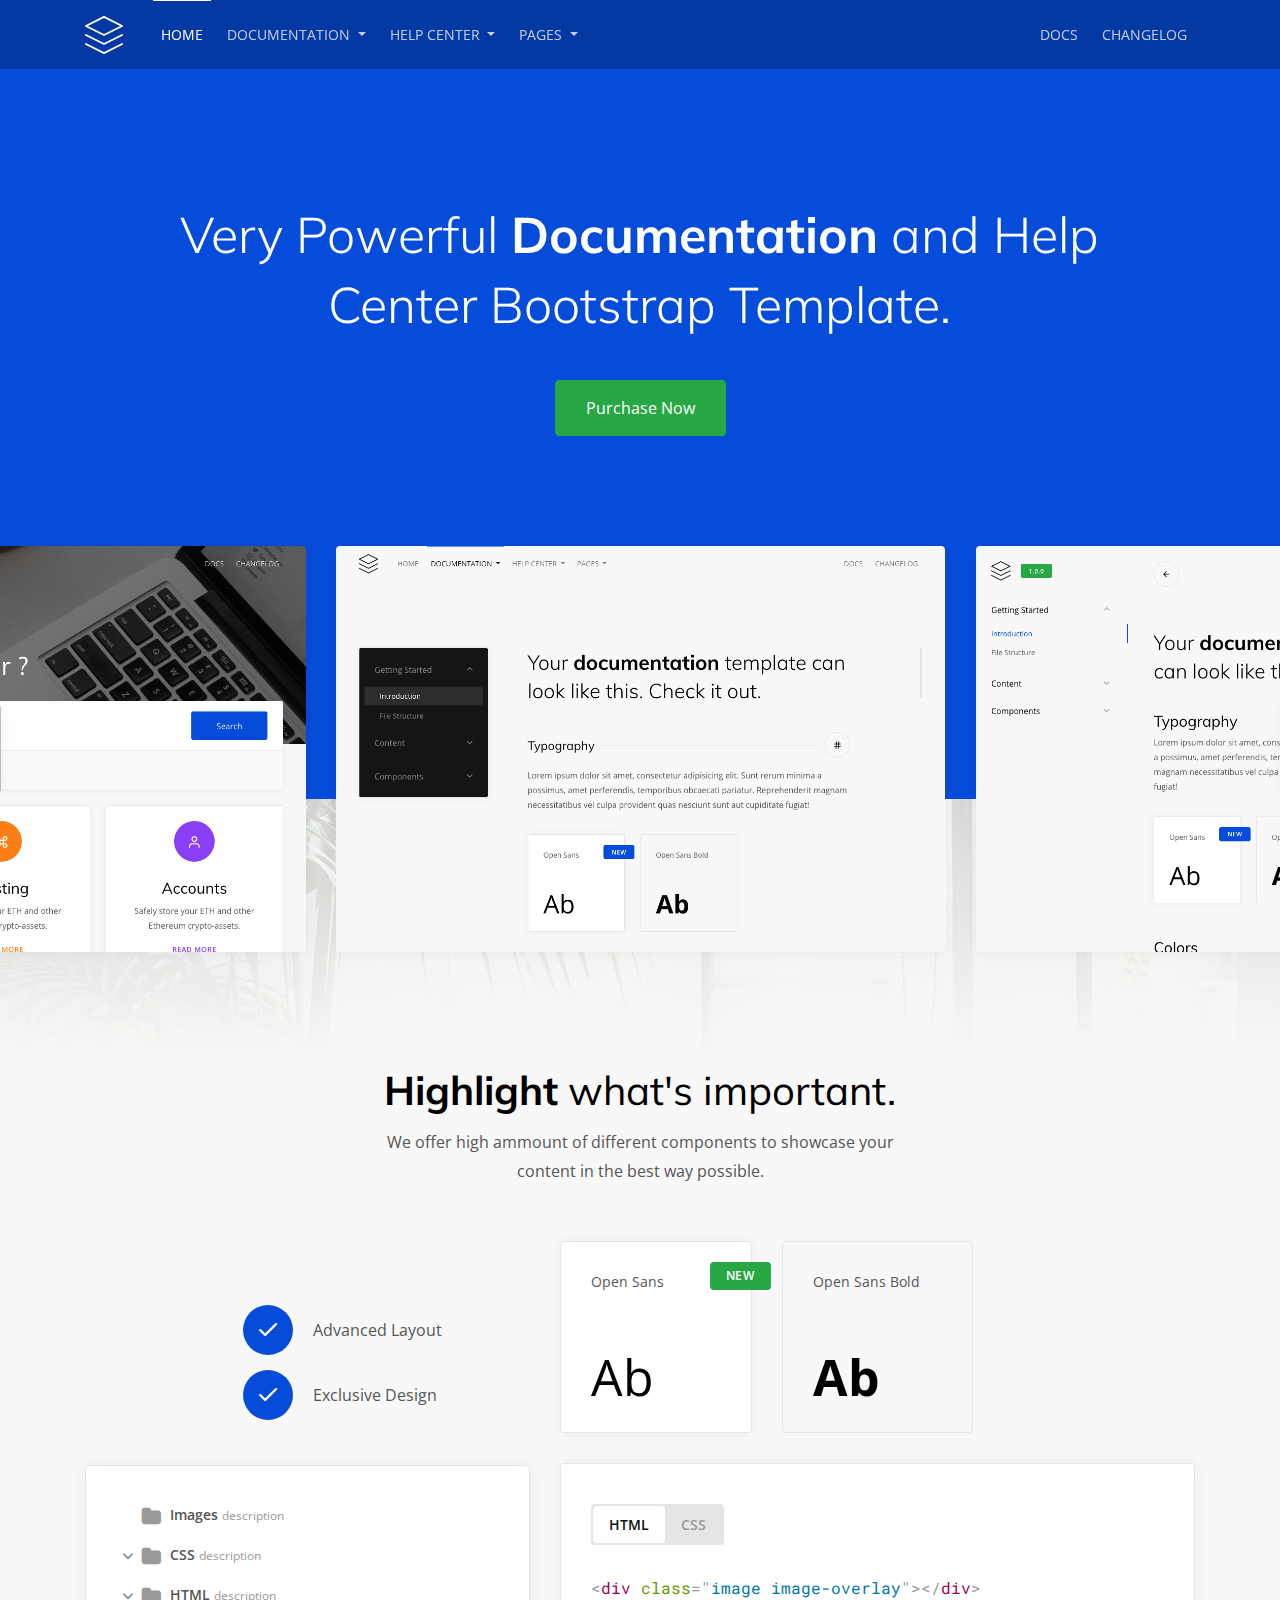
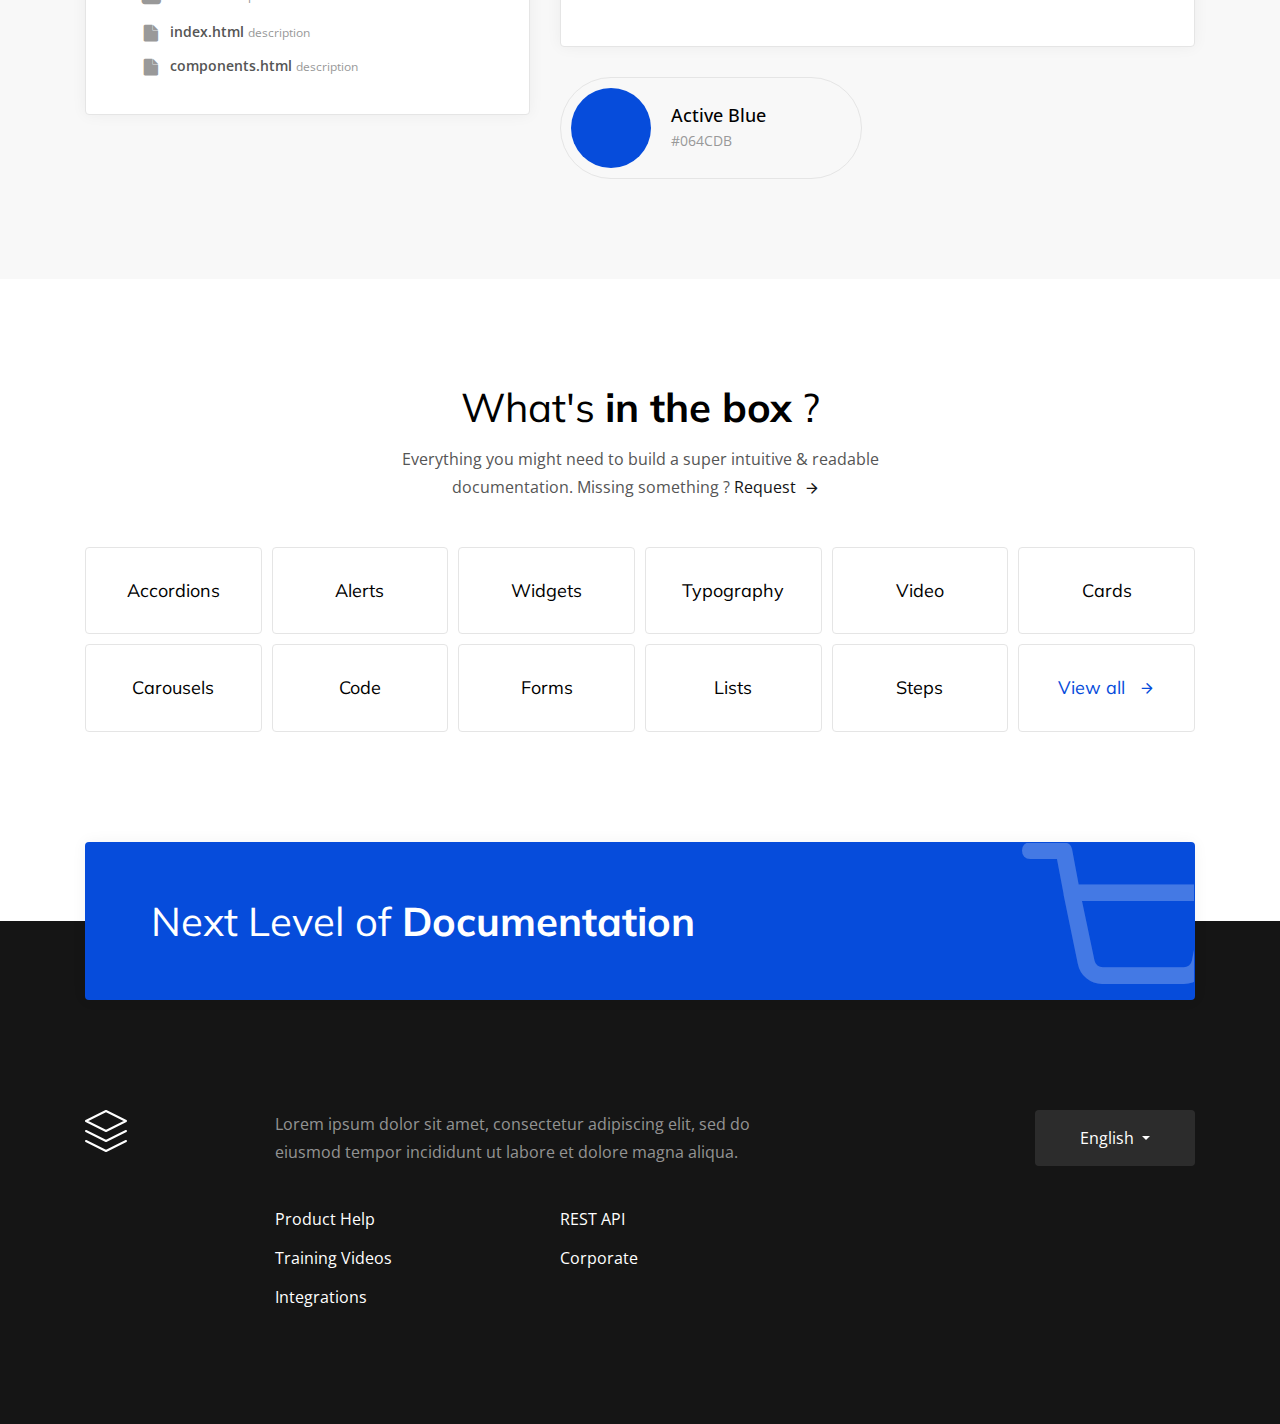
==== commit d19734a9: "Update index.html" ====
--- a/index.html
+++ b/index.html
@@ -396,7 +396,6 @@
               <div class="row">
                 <div class="col text-white">
                   <h2>Next Level of <b>Documentation</b></h2>
-                  <p class="lead">Purchase Guidebook now, and make documenting your project piece of cake. <a href="" class="action text-white">Buy Now</a></p>
                 </div>
               </div>
             </div>
@@ -452,4 +451,4 @@
     <script src="assets/js/vendor.min.js"></script>
     <script src="assets/js/app.js"></script>
   </body>
-</html>+</html>
